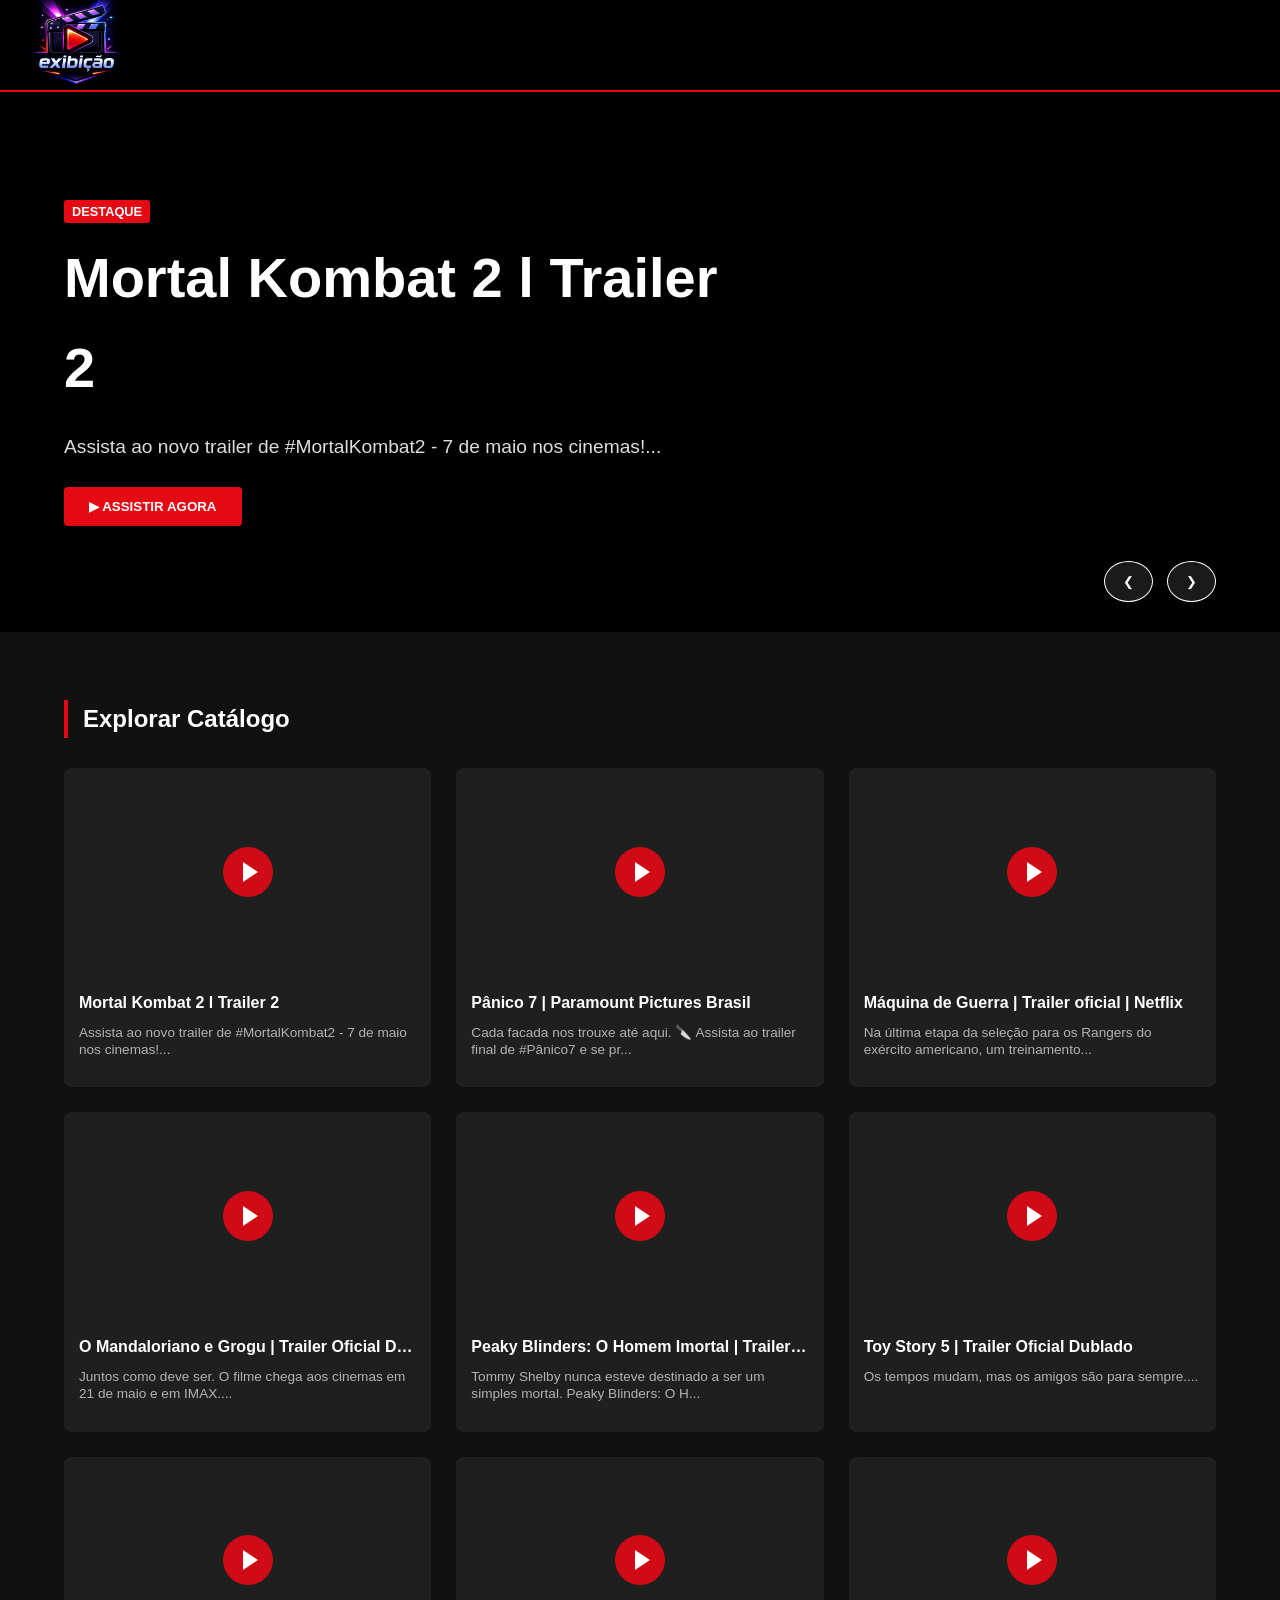
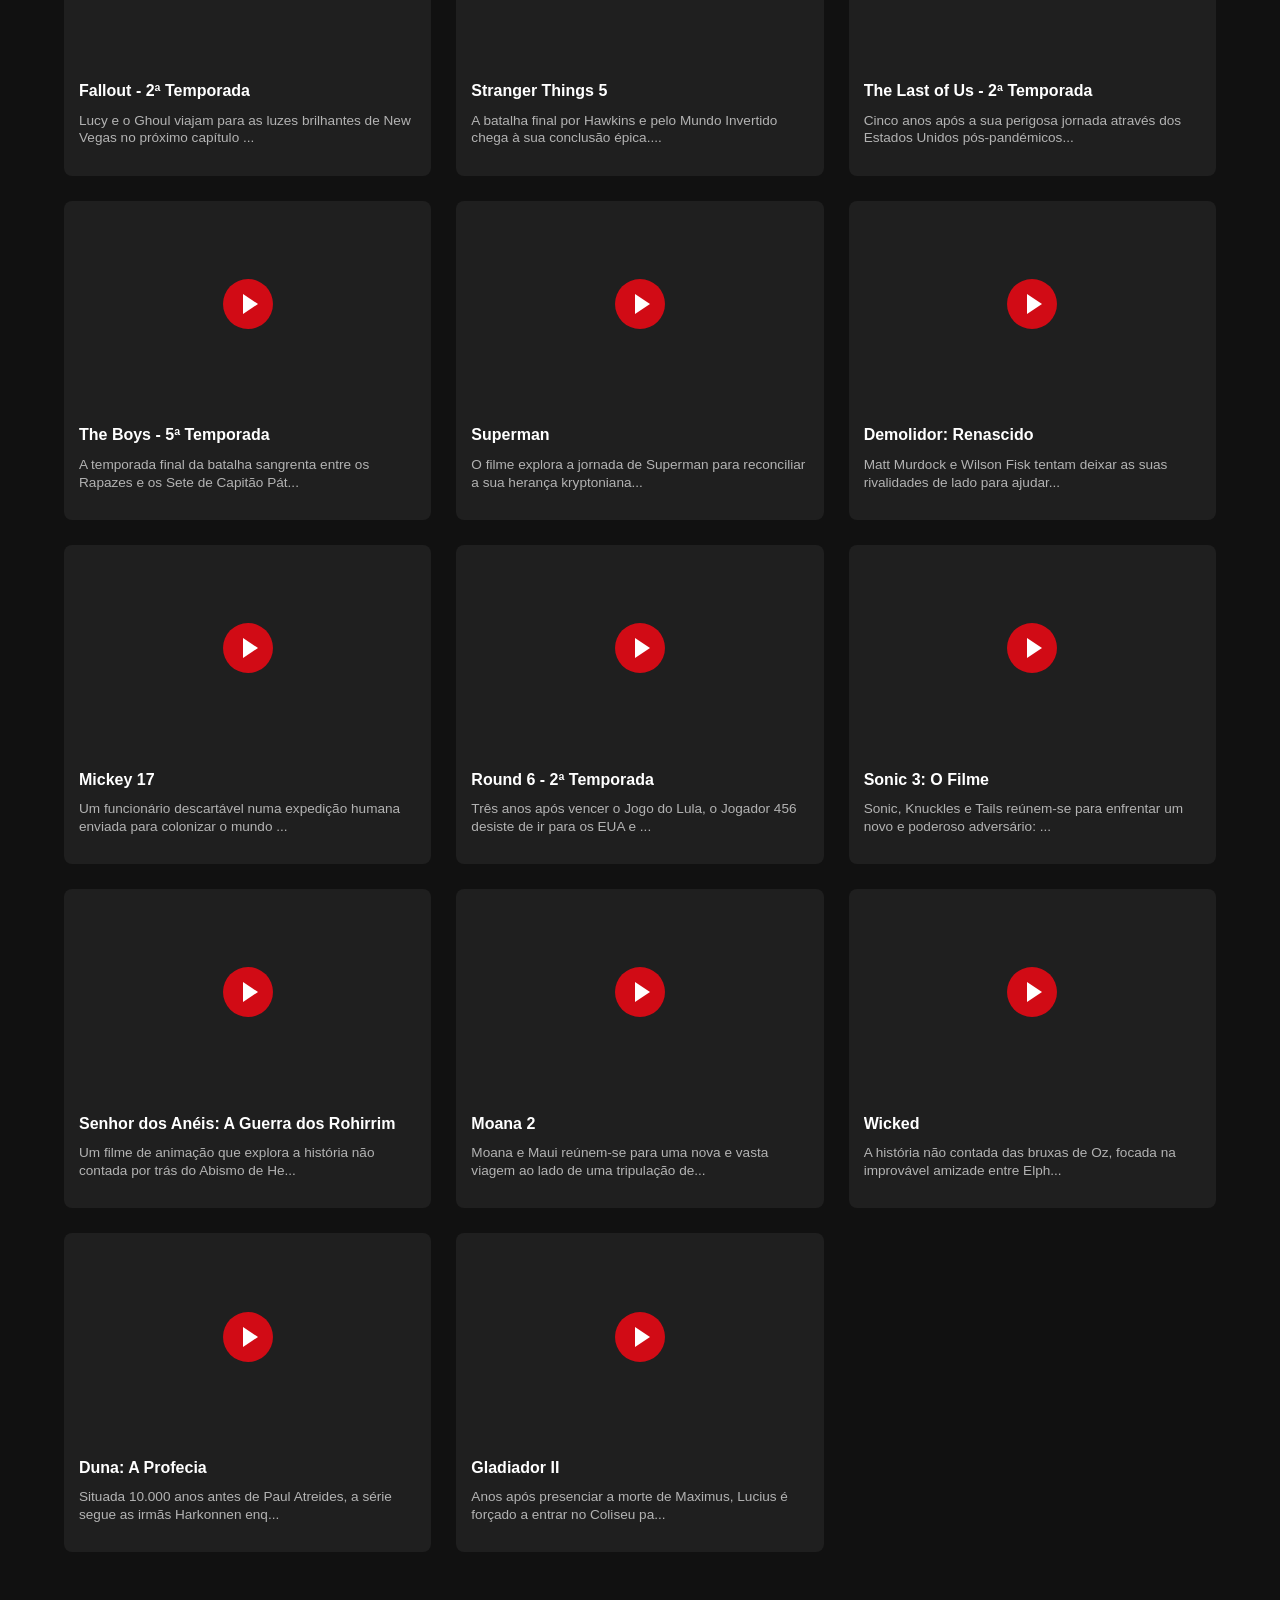
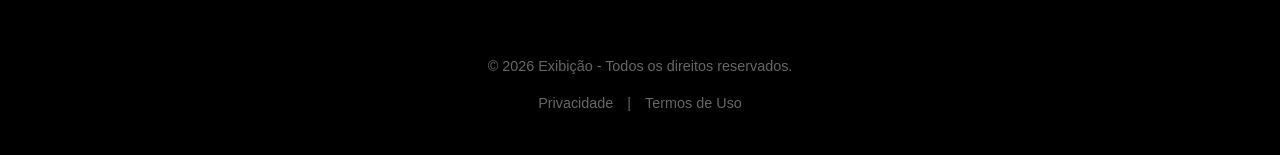
==== index.html @ 3e82da6d "Fix HTML encoding issues in index.html MK2" ====
<!DOCTYPE html>
<html lang="pt-br">
<head>

    <!-- Google tag (gtag.js) -->
    <script async src="https://www.googletagmanager.com/gtag/js?id=G-B7W3XF7PBZ"></script>
    <script>
      window.dataLayer = window.dataLayer || [];
      function gtag(){dataLayer.push(arguments);}
      gtag('js', new Date());
    
      gtag('config', 'G-B7W3XF7PBZ');
    </script>
    
    <meta charset="UTF-8">
    <meta name="viewport" content="width=device-width, initial-scale=1.0">
    <title>Exibição | Trailers e Lançamentos</title>
    <link rel="icon" type="image/png" href="favicon.png">
    <style>
        :root {
            --primary: #e50914;
            --bg: #111;
            --card-bg: #1f1f1f;
            --text: #ffffff;
            --text-dim: #b3b3b3;
        }

        body {
            font-family: 'Segoe UI', Roboto, Arial, sans-serif;
            background-color: var(--bg);
            color: var(--text);
            margin: 0;
            line-height: 1.6;
            overflow-x: hidden;
        }

        /* Header */
        header {
            background: #000;
            padding: 0 2%;
            display: flex;
            justify-content: space-between;
            align-items: center;
            border-bottom: 2px solid var(--primary);
            position: sticky;
            top: 0;
            z-index: 100;
            /* 1. Altura do header um pouco maior para a logo aparecer bem */
            height: 90px; 
            /* 2. Essencial: corta o que sobrar da imagem para fora do header */
            overflow: hidden; 
        }

        header a {
            display: flex;
            align-items: center;
            height: 100%;
        }
        
        .logo-img {
            /* 3. Aumentamos a altura para ela crescer, mas sem exagerar */
            height: 100px; 
            width: auto;
            display: block;
        
            /* 4. Zoom controlado. Se ainda estiver pequena, mude para 1.4 ou 1.5 */
            transform: scale(1.3);
        
            /* 5. Centraliza o desenho. Como a imagem tem vazio, 
               ajuste esse valor para a logo subir ou descer */
            margin-top: -5px; 
        
            object-fit: contain;
        }

        .logo-container {
            height: 100%; /* Faz o container da logo ter a altura do header */
            display: flex;
            align-items: center;
        }

        /* Hero Carrossel */
        .hero-carousel {
            width: 100%;
            height: 60vh; /* Altura fixa para manter o padrão no desktop */
            position: relative;
            overflow: hidden;
            background-color: #000; /* Fundo preto para as laterais se a imagem for pequena */
        }
        
        .slide {
            position: absolute;
            top: 0; left: 0;
            width: 100%; height: 100%;
            opacity: 0;
            transition: opacity 0.8s ease-in-out;
            
            /* MUDANÇA PRINCIPAL: 'contain' mostra a imagem INTEIRA sem zoom.
               Se preferir que ela preencha tudo, use 'cover', mas o 'contain' é mais seguro aqui */
            background-size: contain; 
            background-repeat: no-repeat;
            background-position: right center; /* Empurra a imagem para a direita para não bater no texto */
            
            display: flex;
            align-items: center;
            z-index: 1;
        }
        
        .hero-overlay {
            position: absolute;
            top: 0; left: 0; width: 100%; height: 100%;
            /* Ajustei o gradiente para ser mais forte na esquerda (texto) e sumir na direita (imagem) */
            background: linear-gradient(90deg, rgba(0,0,0,1) 30%, rgba(0,0,0,0.4) 60%, transparent 100%);
        }
        
        .slide.active {
            opacity: 1;
            z-index: 2;
        }
        
        /* No celular, mantemos o que estava bom */
        @media (max-width: 768px) {
            .hero-carousel {
                height: 70vh;
            }
            .slide {
                background-size: cover;
                background-position: center;
            }
        }

        .hero-overlay {
            position: absolute;
            top: 0; left: 0; width: 100%; height: 100%;
            background: linear-gradient(90deg, rgba(0,0,0,0.9) 10%, transparent 100%);
        }

        .hero-content {
            position: relative;
            z-index: 3;
            padding: 0 5%;
            color: white;
            max-width: 700px;
        }

        .hero-content h1 { font-size: 3.5rem; margin: 10px 0; text-shadow: 2px 2px 10px rgba(0,0,0,0.8); }
        .hero-content p { font-size: 1.2rem; color: #ddd; margin-bottom: 25px; }

        .carousel-controls {
            position: absolute;
            bottom: 30px;
            right: 5%;
            z-index: 10;
        }

        .carousel-controls button {
            background: rgba(255,255,255,0.1);
            border: 1px solid white;
            color: white;
            padding: 12px 18px;
            cursor: pointer;
            border-radius: 50%;
            margin-left: 10px;
            transition: 0.3s;
        }

        .carousel-controls button:hover { background: var(--primary); border-color: var(--primary); }

        /* Grid de Vídeos */
        .container { padding: 3rem 5%; max-width: 1400px; margin: auto; }
        
        .video-grid {
            display: grid;
            grid-template-columns: repeat(auto-fill, minmax(300px, 1fr));
            gap: 25px;
        }

        .video-card {
            background: var(--card-bg);
            border-radius: 8px;
            overflow: hidden;
            transition: transform 0.3s;
            cursor: pointer;
        }

        .video-card:hover { transform: scale(1.03); }

        .video-container {
            position: relative;
            padding-bottom: 56.25%;
            height: 0;
            background-size: cover;
            background-position: center;
        }

        .play-button {
            position: absolute;
            top: 50%; left: 50%;
            transform: translate(-50%, -50%);
            width: 50px; height: 50px;
            background: rgba(229, 9, 20, 0.9);
            border-radius: 50%;
        }

        .play-button::after {
            content: "";
            border-style: solid;
            border-width: 10px 0 10px 15px;
            border-color: transparent transparent transparent white;
            position: absolute;
            top: 15px; left: 20px;
        }

        .content-area { padding: 15px; }
        .content-area h3 { margin: 0; font-size: 1rem; white-space: nowrap; overflow: hidden; text-overflow: ellipsis; }

        /* Modal */
        #videoModal {
            display: none;
            position: fixed;
            top: 0; left: 0;
            width: 100%; height: 100%;
            background: rgba(0,0,0,0.95);
            z-index: 10000;
            align-items: center;
            justify-content: center;
        }

        /* Footer */
        footer { padding: 40px; background: #000; text-align: center; color: #666; font-size: 0.9rem; }
        footer a { color: #666; text-decoration: none; margin: 0 10px; }
        footer a:hover { color: var(--primary); }
    </style>
</head>
<body>

<header>
    <a href="index.html" style="text-decoration: none;">
        <img src="logo.png" alt="EXIBIÇÃO" class="logo-img">
    </a>
    </header>

<div class="hero-carousel">
    <div id="carousel-inner"></div>
    <div class="carousel-controls">
        <button onclick="mudarSlide(-1)">❮</button>
        <button onclick="mudarSlide(1)">❯</button>
    </div>
</div>

<div class="container">
    <h2 style="margin-bottom: 30px; border-left: 4px solid var(--primary); padding-left: 15px;">Explorar Catálogo</h2>
    <div class="video-grid" id="main-grid"></div>
</div>

<div id="videoModal">
    <div style="position: relative; width: 90%; max-width: 900px;">
        <button onclick="fecharVideo()" style="position: absolute; top: -40px; right: 0; background: none; border: none; color: white; font-size: 18px; cursor: pointer;">✕ FECHAR</button>
        <div id="videoPlayer"></div>
    </div>
</div>

<footer>
    <p>&copy; 2026 Exibição - Todos os direitos reservados.</p>
    <div>
        <a href="privacidade.html">Privacidade</a> | 
        <a href="termos.html">Termos de Uso</a>
    </div>
</footer>

<script>
    // LISTA DE VÍDEOS
    const trailers = [

    {
        titulo: "Pânico 7 | Paramount Pictures Brasil",
        idVideo: "Eqcv6iNuE9I", 
        dataPublicacao: "2026-02-24",
        sinopse: "Cada facada nos trouxe até aqui. 🔪 Assista ao trailer final de #Pânico7 e se prepare para gritar nos cinemas em 26 de fevereiro!"
    },        
    {
        titulo: "Máquina de Guerra | Trailer oficial | Netflix",
        idVideo: "mBenb7O8Hnc", 
        dataPublicacao: "2026-02-23",
        sinopse: "Na última etapa da seleção para os Rangers do exército americano, um treinamento de uma tropa de elite se transforma em uma verdadeira luta pela sobrevivência contra uma ameaça inimaginável."
    },    
    {
        titulo: "O Mandaloriano e Grogu | Trailer Oficial Dublado",
        idVideo: "VM4svpk07UU", 
        dataPublicacao: "2026-02-20",
        sinopse: "Juntos como deve ser. O filme chega aos cinemas em 21 de maio e em IMAX."
    },   
    {
        titulo: "Peaky Blinders: O Homem Imortal | Trailer oficial",
        idVideo: "P_-r11fcDTc", 
        dataPublicacao: "2026-02-20",
        sinopse: "Tommy Shelby nunca esteve destinado a ser um simples mortal. Peaky Blinders: O Homem Imortal estreia em 20 de março de 2026 na Netflix."
    },        
    {
        titulo: "Toy Story 5 | Trailer Oficial Dublado",
        idVideo: "-YbiBclEEgo", 
        dataPublicacao: "2026-02-20",
        sinopse: "Os tempos mudam, mas os amigos são para sempre."
    },
        
    {
        titulo: "Gladiador II",
        idVideo: "Gvu6ktSUln0", 
        dataPublicacao: "2024-11-14",
        sinopse: "Anos após presenciar a morte de Maximus, Lucius é forçado a entrar no Coliseu para lutar pelo futuro de Roma."
    },
    {
        titulo: "Duna: A Profecia",
        idVideo: "HnmodGQbp1U",
        dataPublicacao: "2024-11-17",
        sinopse: "Situada 10.000 anos antes de Paul Atreides, a série segue as irmãs Harkonnen enquanto combatem forças que ameaçam o futuro da humanidade."
    },
    {
        titulo: "Wicked",
        idVideo: "6COmYeLsz4c",
        dataPublicacao: "2024-11-21",
        sinopse: "A história não contada das bruxas de Oz, focada na improvável amizade entre Elphaba e Glinda."
    },
    {
        titulo: "Moana 2",
        idVideo: "hDZ7y8RP5HE",
        dataPublicacao: "2024-11-27",
        sinopse: "Moana e Maui reúnem-se para uma nova e vasta viagem ao lado de uma tripulação de marinheiros improváveis."
    },
    {
        titulo: "Senhor dos Anéis: A Guerra dos Rohirrim",
        idVideo: "ngcN9XogD8c",
        dataPublicacao: "2024-12-12",
        sinopse: "Um filme de animação que explora a história não contada por trás do Abismo de Helm, centenas de anos antes da trilogia original."
    },
    {
        titulo: "Sonic 3: O Filme",
        idVideo: "xjbxG5VEo4M",
        dataPublicacao: "2024-12-25",
        sinopse: "Sonic, Knuckles e Tails reúnem-se para enfrentar um novo e poderoso adversário: Shadow, o Ouriço."
    },
    {
        titulo: "Round 6 - 2ª Temporada",
        idVideo: "CmRR-0XAttY",
        dataPublicacao: "2024-12-26",
        sinopse: "Três anos após vencer o Jogo do Lula, o Jogador 456 desiste de ir para os EUA e volta com um novo objetivo."
    },
    {
        titulo: "Mickey 17",
        idVideo: "zk9XewcSgDw",
        dataPublicacao: "2025-01-31",
        sinopse: "Um funcionário descartável numa expedição humana enviada para colonizar o mundo gelado de Niflheim recusa-se a deixar que o seu substituto o substitua."
    },
    {
        titulo: "Demolidor: Renascido",
        idVideo: "9KZyUQpihsE",
        dataPublicacao: "2025-03-04",
        sinopse: "Matt Murdock e Wilson Fisk tentam deixar as suas rivalidades de lado para ajudar o povo de Nova Iorque, mas o passado volta para assombrar."
    },
    {
        titulo: "Mortal Kombat 2 l Trailer 2",
        idVideo: "0HnnNgHqo7I", 
        dataPublicacao: "2026-02-25",
        sinopse: "Assista ao novo trailer de #MortalKombat2 - 7 de maio nos cinemas!"
    },
    {
        titulo: "Superman",
        idVideo: "qdeLekd6vDg",
        dataPublicacao: "2025-07-11",
        sinopse: "O filme explora a jornada de Superman para reconciliar a sua herança kryptoniana com a sua criação humana em Smallville."
    },
    {
        titulo: "The Boys - 5ª Temporada",
        idVideo: "XzbWryxxn0c",
        dataPublicacao: "2025-08-15",
        sinopse: "A temporada final da batalha sangrenta entre os Rapazes e os Sete de Capitão Pátria."
    },
    {
        titulo: "The Last of Us - 2ª Temporada",
        idVideo: "2MYnGPQyVdg",
        dataPublicacao: "2025-09-01",
        sinopse: "Cinco anos após a sua perigosa jornada através dos Estados Unidos pós-pandémicos, Ellie e Joel vivem em Jackson."
    },
    {
        titulo: "Stranger Things 5",
        idVideo: "Wb3kaP580kA",
        dataPublicacao: "2025-10-30",
        sinopse: "A batalha final por Hawkins e pelo Mundo Invertido chega à sua conclusão épica."
    },
    {
        titulo: "Fallout - 2ª Temporada",
        idVideo: "2QGZ_56-8Eg",
        dataPublicacao: "2026-02-15",
        sinopse: "Lucy e o Ghoul viajam para as luzes brilhantes de New Vegas no próximo capítulo da sobrevivência na Wasteland."
    }
];

    let slideAtual = 0;

    // 1. FUNÇÃO PARA ABRIR O VÍDEO (AGORA GLOBAL)
    window.ativarVideo = function(id) {
        console.log("Tentando abrir o vídeo ID: " + id);
        const modal = document.getElementById('videoModal');
        const player = document.getElementById('videoPlayer');
        
        if (modal && player) {
            player.innerHTML = `
                <div style="position: relative; padding-bottom: 56.25%; height: 0;">
                    <iframe style="position: absolute; top: 0; left: 0; width: 100%; height: 100%;" 
                        src="https://www.youtube.com/embed/${id}?autoplay=1" 
                        frameborder="0" 
                        allow="autoplay; encrypted-media; picture-in-picture" 
                        allowfullscreen>
                    </iframe>
                </div>`;
            modal.style.display = 'flex';
            document.body.style.overflow = 'hidden';
        } else {
            alert("Erro ao carregar o player de vídeo.");
        }
    };

    // 2. FUNÇÃO PARA FECHAR
    window.fecharVideo = function() {
        document.getElementById('videoModal').style.display = 'none';
        document.getElementById('videoPlayer').innerHTML = "";
        document.body.style.overflow = 'auto';
    };

    function mudarSlide(direcao) {
        const slides = document.querySelectorAll('.slide');
        if (slides.length === 0) return;
        slides[slideAtual].classList.remove('active');
        slideAtual = (slideAtual + direcao + slides.length) % slides.length;
        slides[slideAtual].classList.add('active');
    }

    function configurarCarrossel() {
        trailers.sort((a, b) => new Date(b.dataPublicacao) - new Date(a.dataPublicacao));
        const container = document.getElementById('carousel-inner');
        if (!container) return;
        
        const destaques = trailers.slice(0, 3);

        container.innerHTML = destaques.map((filme, index) => `
            <div class="slide ${index === 0 ? 'active' : ''}" 
                 style="background-image: url('https://img.youtube.com/vi/${filme.idVideo}/hqdefault.jpg')">
                <div class="hero-overlay"></div>
                <div class="hero-content">
                    <span style="background: var(--primary); padding: 4px 8px; border-radius: 3px; font-weight: bold; font-size: 0.8rem;">DESTAQUE</span>
                    <h1>${filme.titulo}</h1>
                    <p>${filme.sinopse.substring(0, 150)}...</p>
                    <button onclick="ativarVideo('${filme.idVideo}')" 
                            style="background: var(--primary); color: white; border: none; padding: 12px 25px; cursor: pointer; font-weight: bold; border-radius: 4px;">
                        ▶ ASSISTIR AGORA
                    </button>
                </div>
            </div>
        `).join('');
        setInterval(() => mudarSlide(1), 5000);
    }

    function carregarTrailers() {
    const grid = document.getElementById('main-grid');
    if (!grid) return;
    grid.innerHTML = "";
    
    trailers.forEach(filme => {
        const card = document.createElement('div');
        card.className = 'video-card';
        card.onclick = function() { ativarVideo(filme.idVideo); };
        
        card.innerHTML = `
            <div class="video-container" style="background-image: url('https://img.youtube.com/vi/${filme.idVideo}/mqdefault.jpg');">
                <div class="play-button"></div>
            </div>
            <div class="content-area">
                <h3>${filme.titulo}</h3>
                <p style="color: var(--text-dim); font-size: 0.85rem; margin-top: 8px; line-height: 1.3;">
                    ${filme.sinopse ? filme.sinopse.substring(0, 80) + '...' : ''}
                </p>
            </div>
        `;
        grid.appendChild(card);
    });
}

    window.onload = () => {
        configurarCarrossel();
        carregarTrailers();
    };
</script>
</body>
</html>
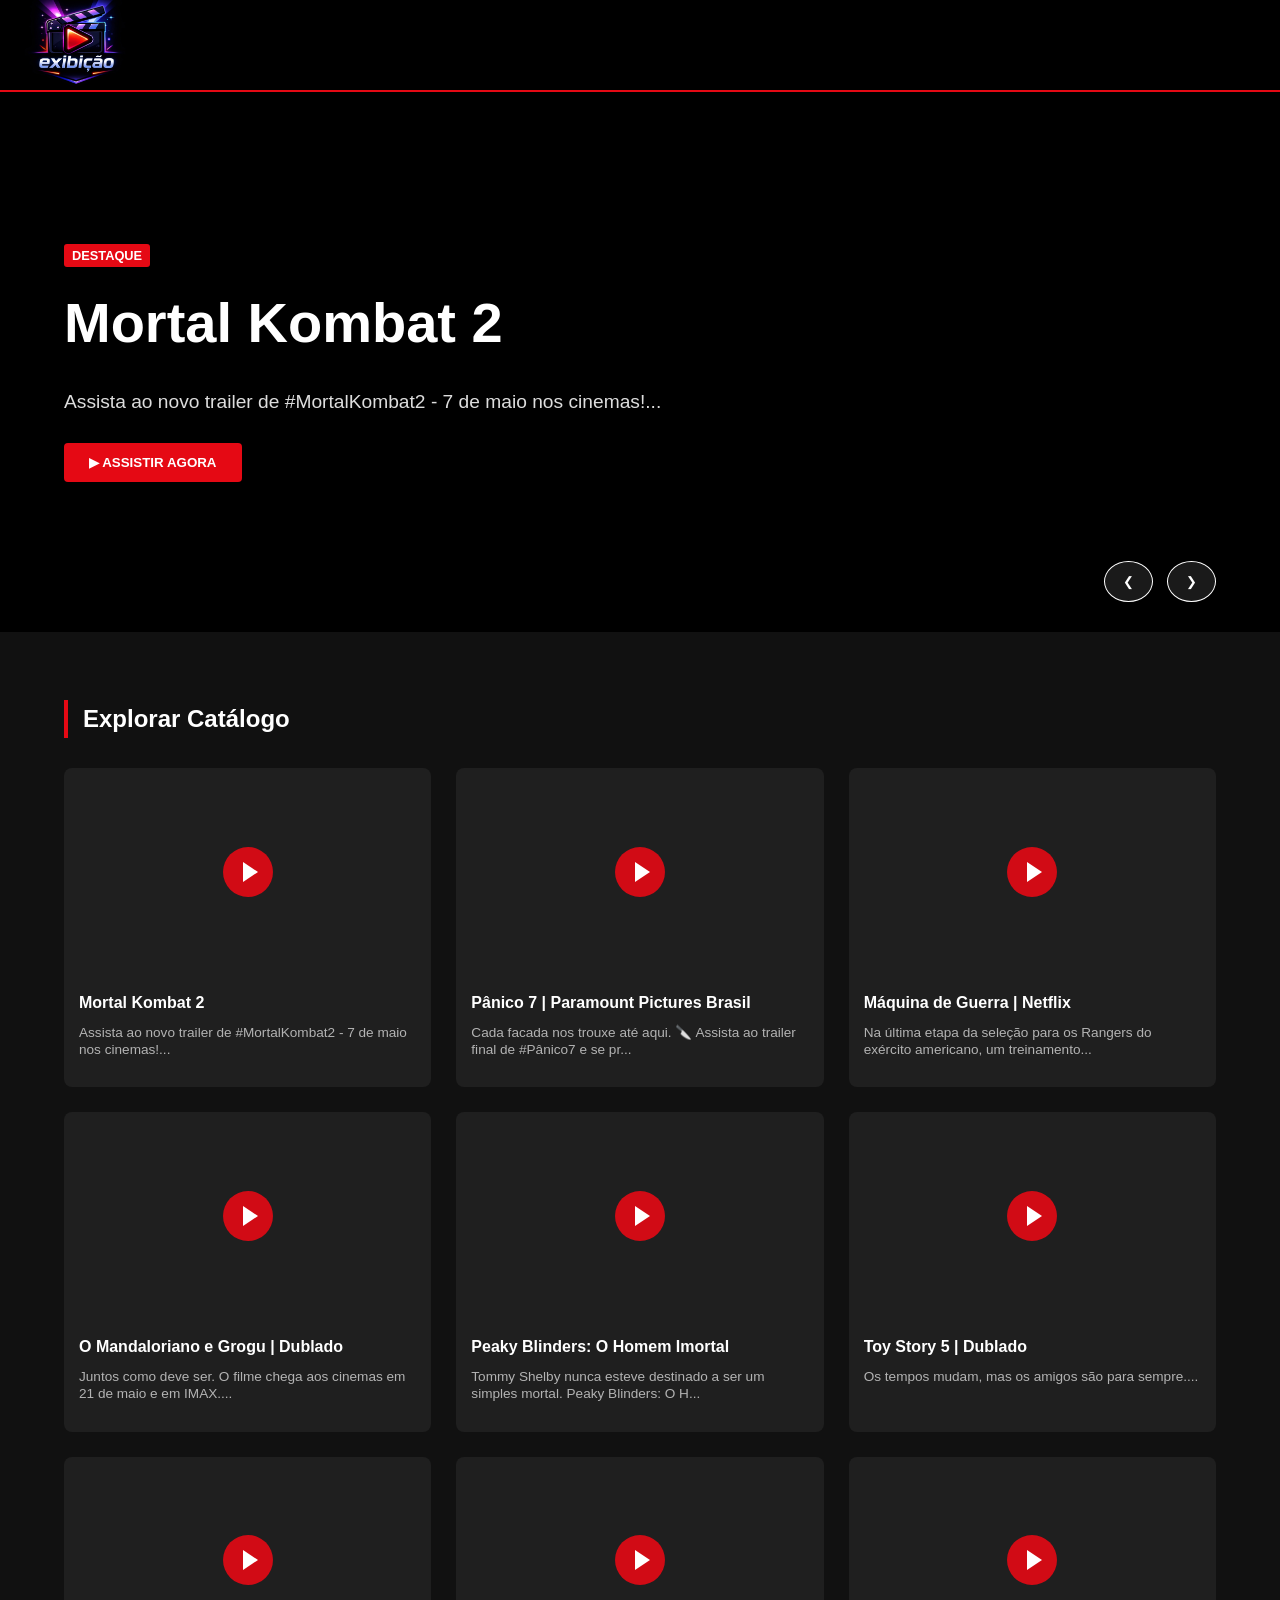
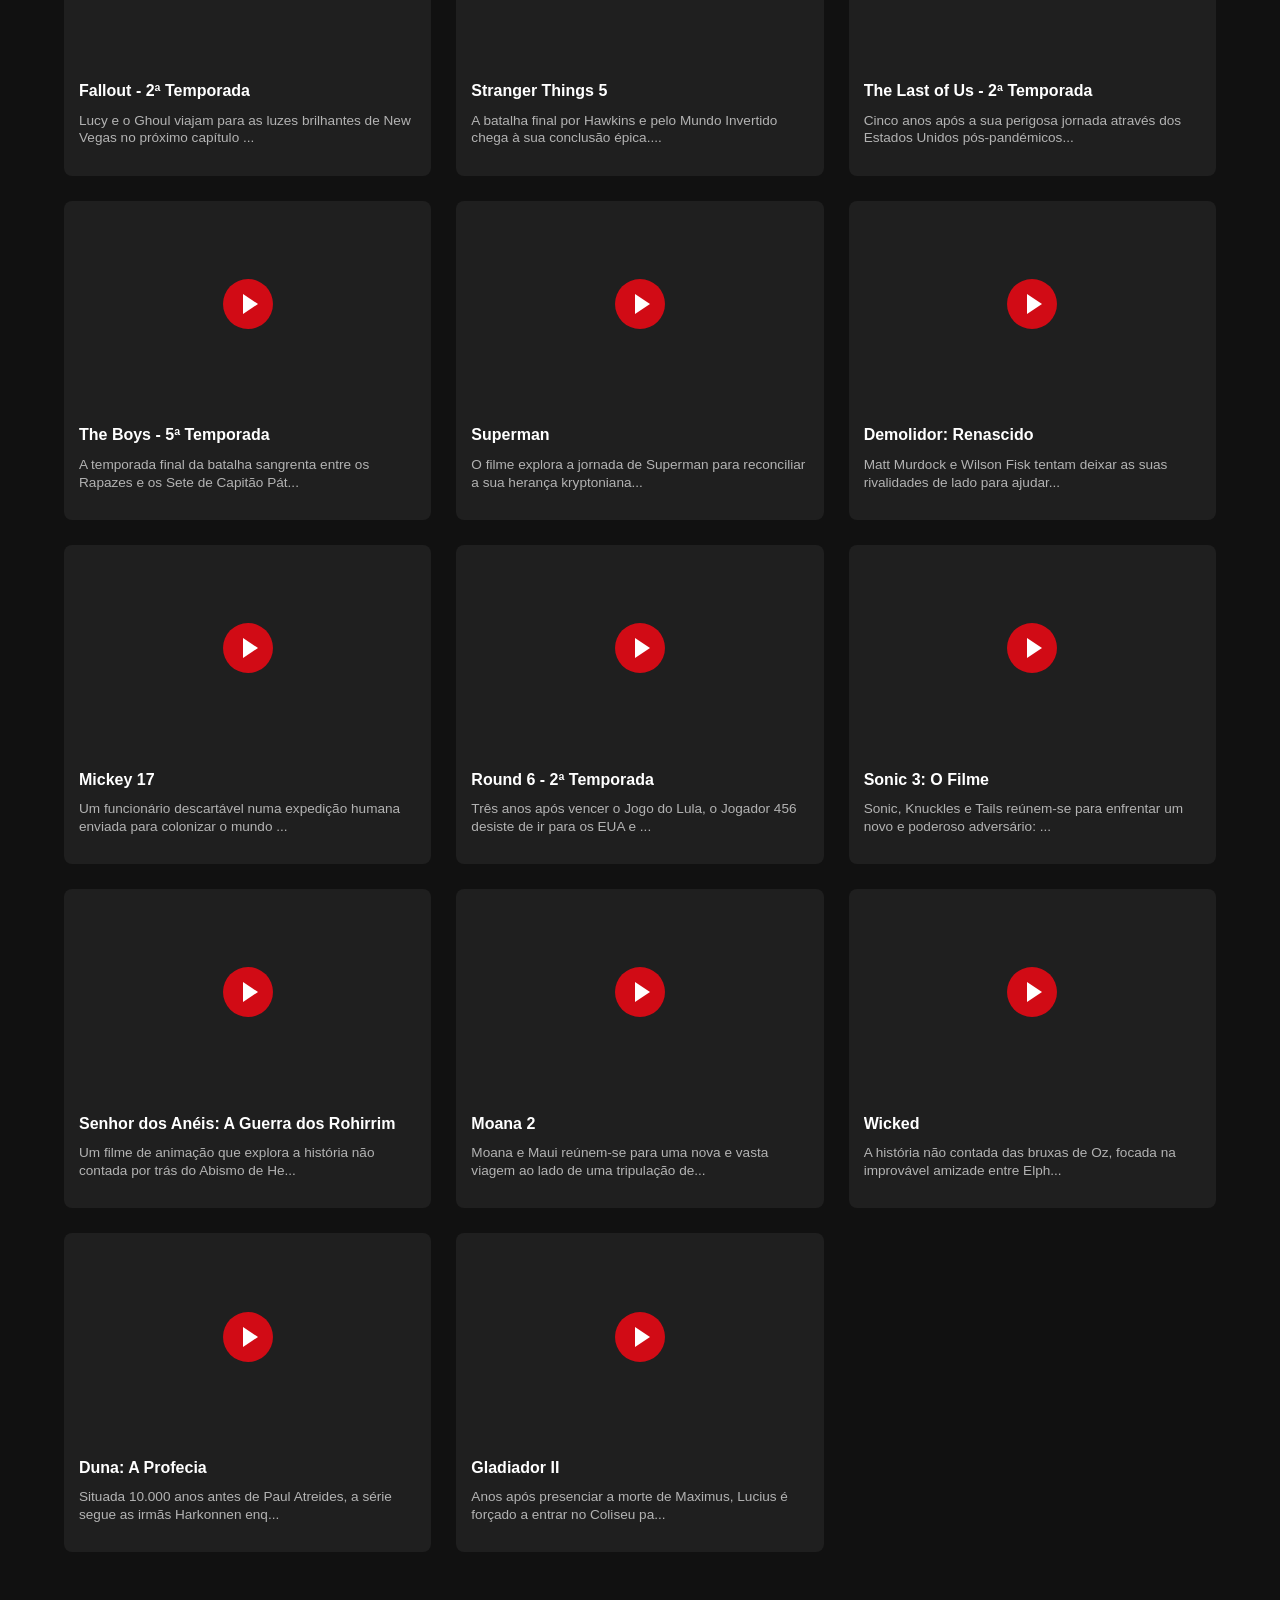
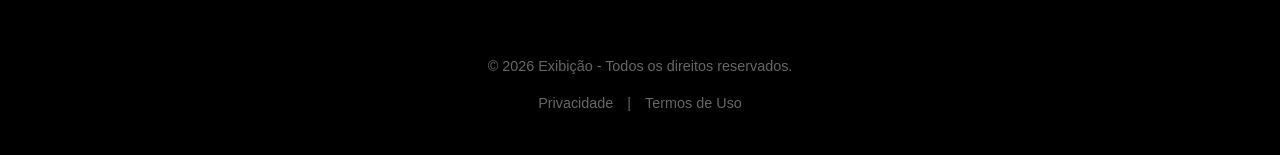
==== commit 50d01267: "Update index.html" ====
--- a/index.html
+++ b/index.html
@@ -279,25 +279,25 @@
         sinopse: "Cada facada nos trouxe até aqui. 🔪 Assista ao trailer final de #Pânico7 e se prepare para gritar nos cinemas em 26 de fevereiro!"
     },        
     {
-        titulo: "Máquina de Guerra | Trailer oficial | Netflix",
+        titulo: "Máquina de Guerra | Netflix",
         idVideo: "mBenb7O8Hnc", 
         dataPublicacao: "2026-02-23",
         sinopse: "Na última etapa da seleção para os Rangers do exército americano, um treinamento de uma tropa de elite se transforma em uma verdadeira luta pela sobrevivência contra uma ameaça inimaginável."
     },    
     {
-        titulo: "O Mandaloriano e Grogu | Trailer Oficial Dublado",
+        titulo: "O Mandaloriano e Grogu | Dublado",
         idVideo: "VM4svpk07UU", 
         dataPublicacao: "2026-02-20",
         sinopse: "Juntos como deve ser. O filme chega aos cinemas em 21 de maio e em IMAX."
     },   
     {
-        titulo: "Peaky Blinders: O Homem Imortal | Trailer oficial",
+        titulo: "Peaky Blinders: O Homem Imortal",
         idVideo: "P_-r11fcDTc", 
         dataPublicacao: "2026-02-20",
         sinopse: "Tommy Shelby nunca esteve destinado a ser um simples mortal. Peaky Blinders: O Homem Imortal estreia em 20 de março de 2026 na Netflix."
     },        
     {
-        titulo: "Toy Story 5 | Trailer Oficial Dublado",
+        titulo: "Toy Story 5 | Dublado",
         idVideo: "-YbiBclEEgo", 
         dataPublicacao: "2026-02-20",
         sinopse: "Os tempos mudam, mas os amigos são para sempre."
@@ -358,7 +358,7 @@
         sinopse: "Matt Murdock e Wilson Fisk tentam deixar as suas rivalidades de lado para ajudar o povo de Nova Iorque, mas o passado volta para assombrar."
     },
     {
-        titulo: "Mortal Kombat 2 l Trailer 2",
+        titulo: "Mortal Kombat 2",
         idVideo: "0HnnNgHqo7I", 
         dataPublicacao: "2026-02-25",
         sinopse: "Assista ao novo trailer de #MortalKombat2 - 7 de maio nos cinemas!"
@@ -521,3 +521,4 @@
 
 
 
+
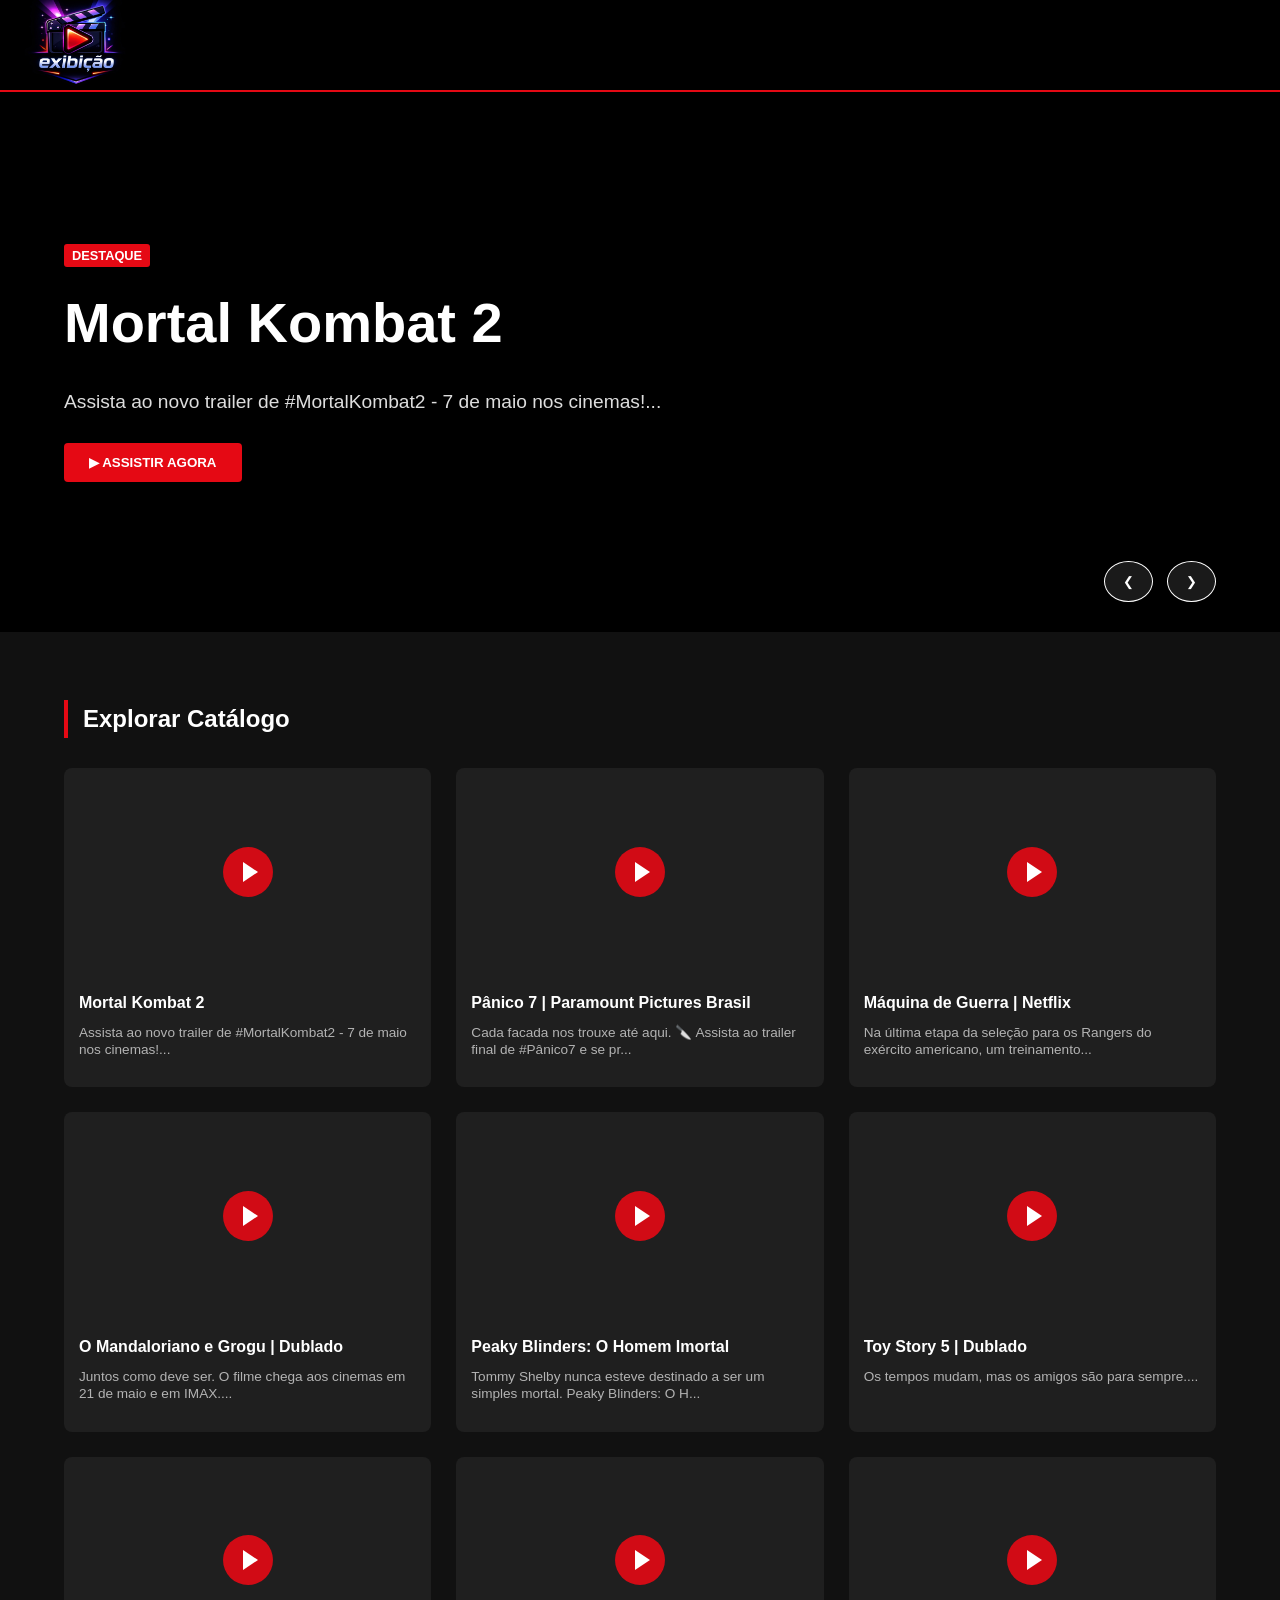
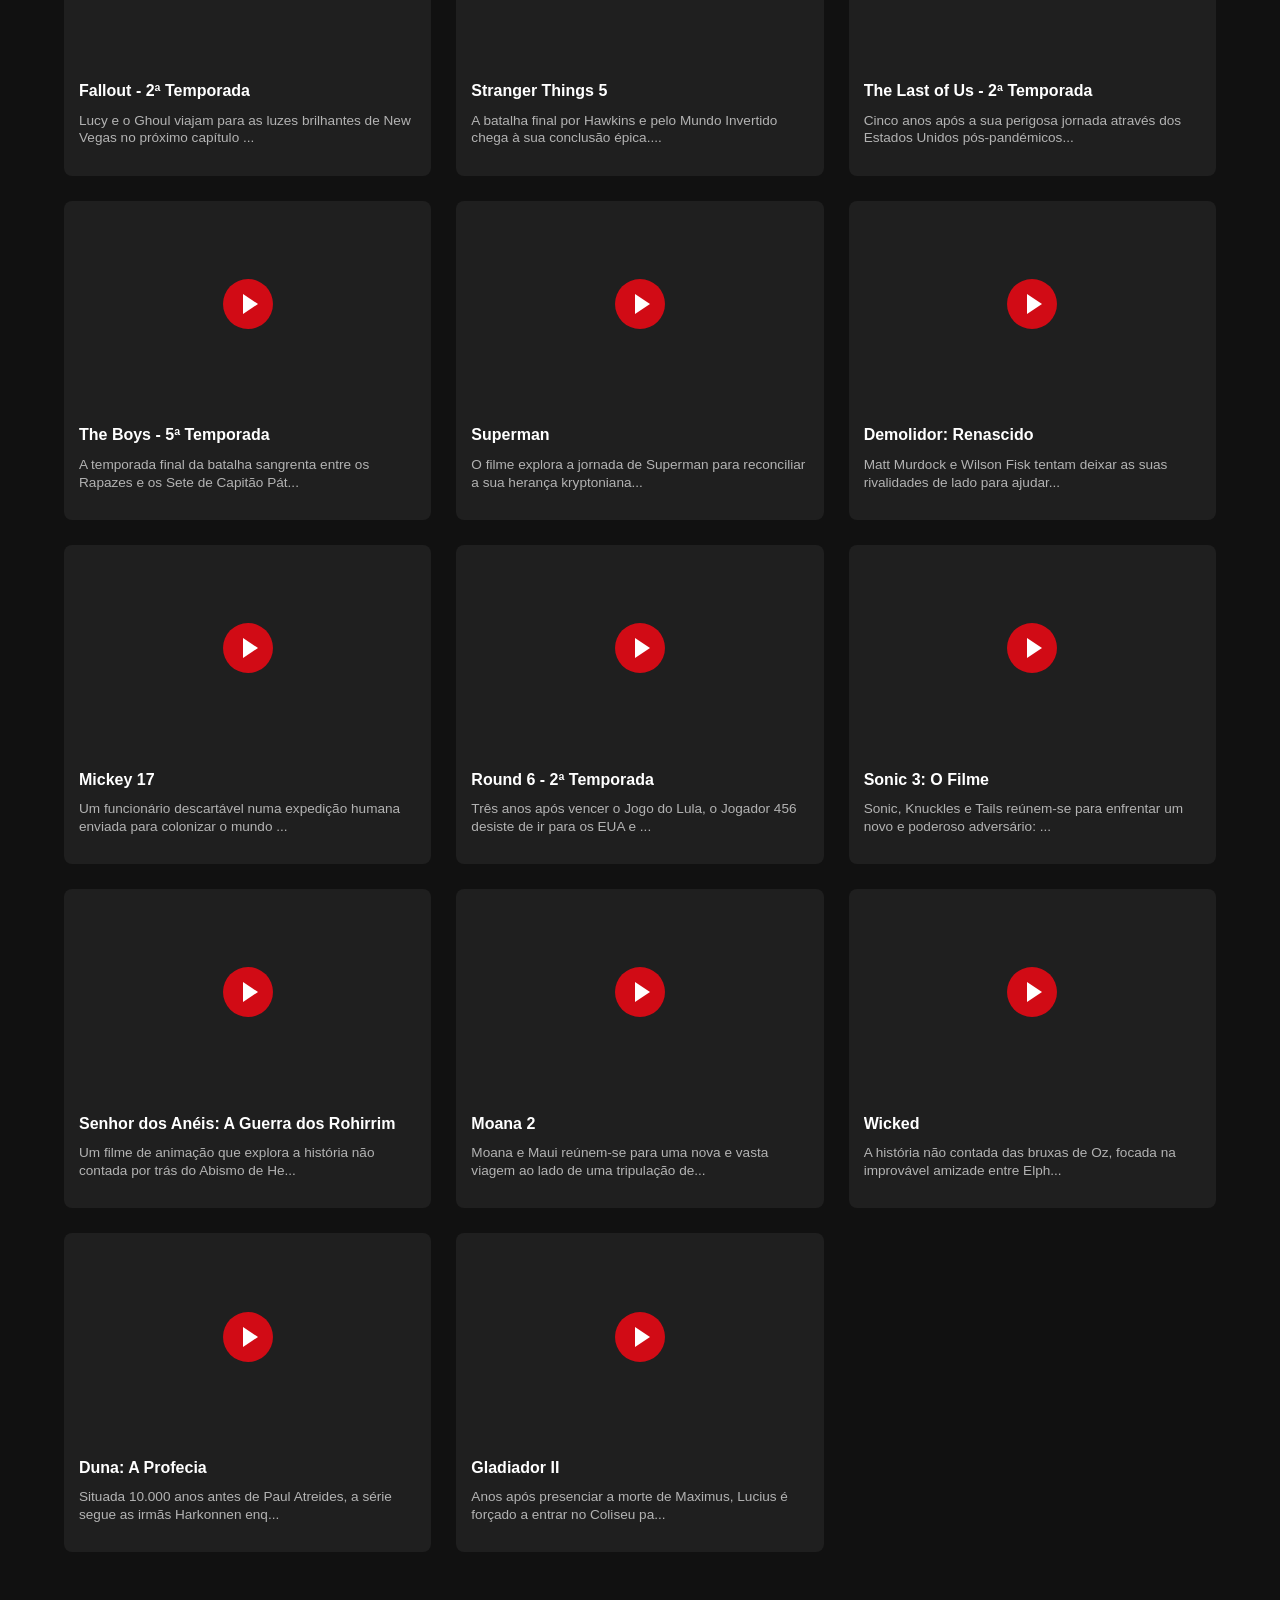
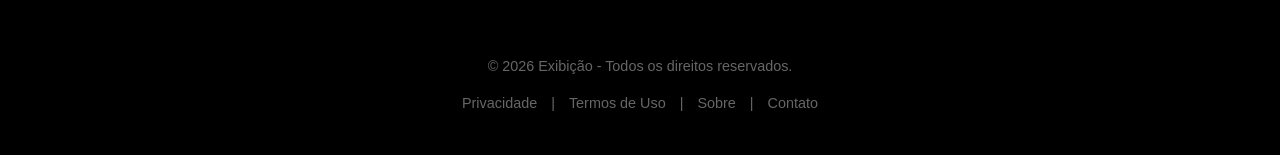
==== commit 6a284a0f: "Fix HTML encoding issues in index.html" ====
--- a/index.html
+++ b/index.html
@@ -264,7 +264,9 @@
     <p>&copy; 2026 Exibição - Todos os direitos reservados.</p>
     <div>
         <a href="privacidade.html">Privacidade</a> | 
-        <a href="termos.html">Termos de Uso</a>
+        <a href="termos.html">Termos de Uso</a> |
+        <a href="sobre.html">Sobre</a> | 
+        <a href="contato.html">Contato</a>
     </div>
 </footer>
 
@@ -522,3 +524,4 @@
 
 
 
+
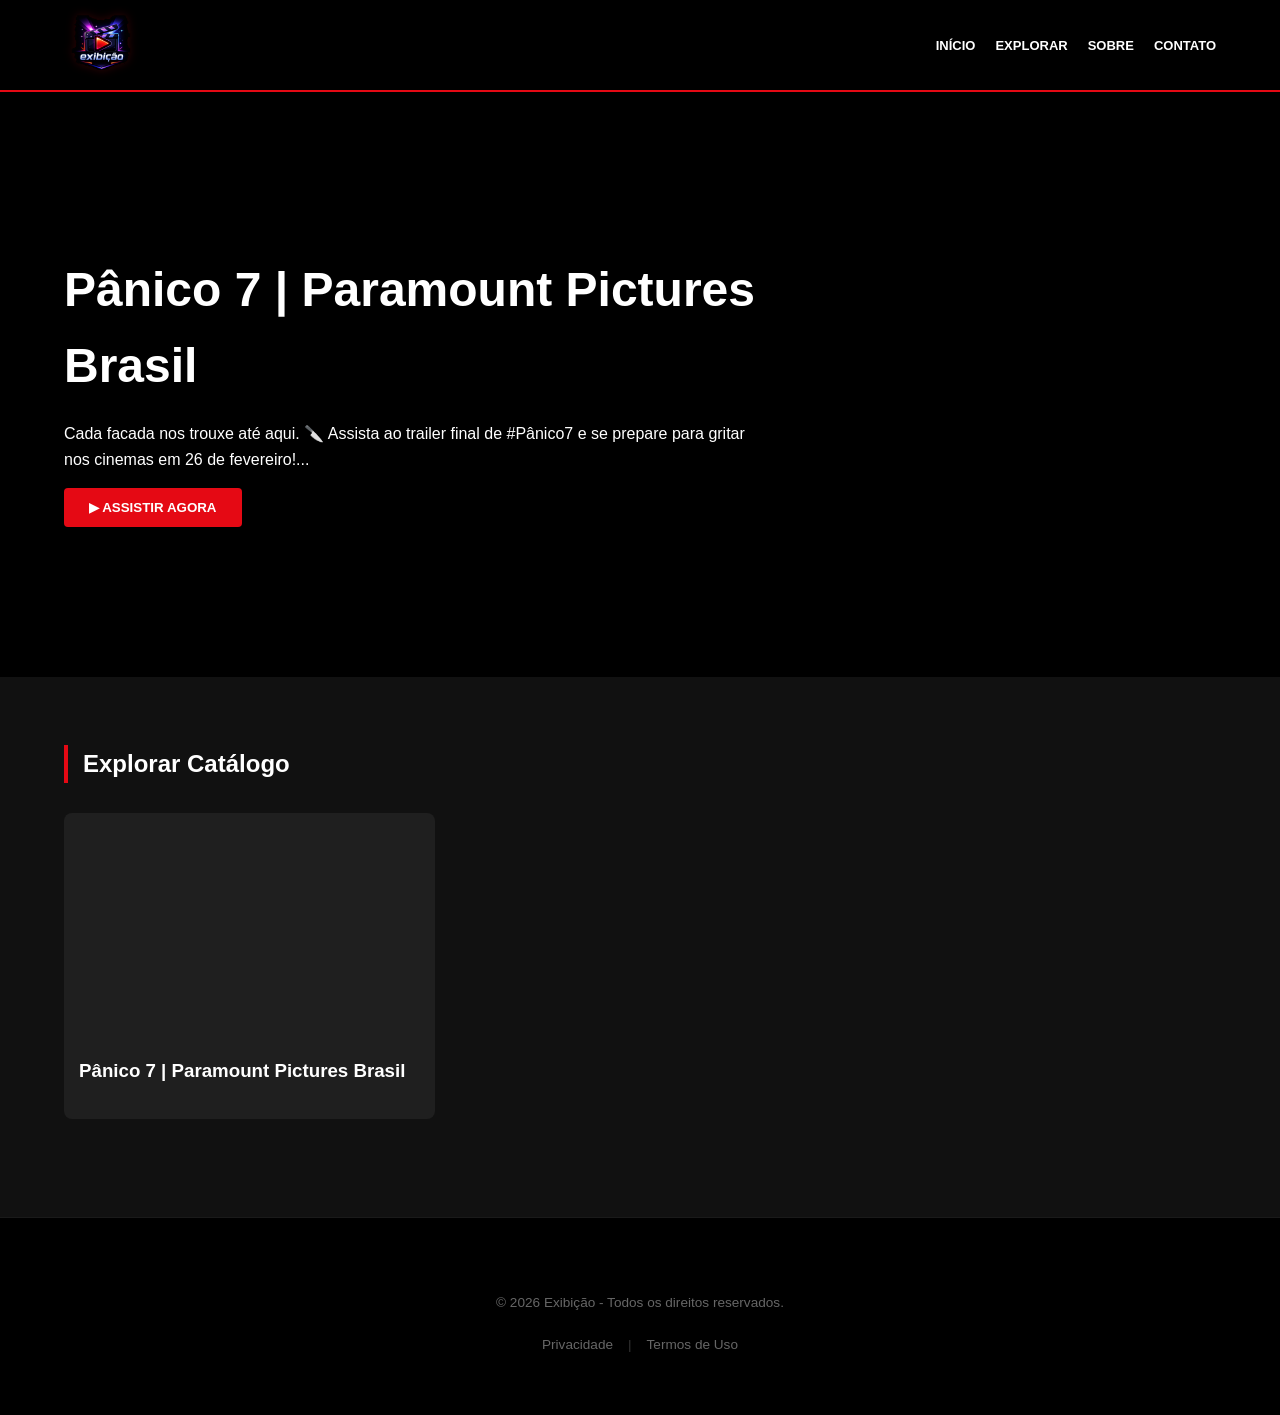
==== commit d08d153c: "Layout do rodapé centralizado e identidade configurada" ====
--- a/index.html
+++ b/index.html
@@ -1,14 +1,11 @@
 <!DOCTYPE html>
 <html lang="pt-br">
 <head>
-
-    <!-- Google tag (gtag.js) -->
     <script async src="https://www.googletagmanager.com/gtag/js?id=G-B7W3XF7PBZ"></script>
     <script>
       window.dataLayer = window.dataLayer || [];
       function gtag(){dataLayer.push(arguments);}
       gtag('js', new Date());
-    
       gtag('config', 'G-B7W3XF7PBZ');
     </script>
     
@@ -16,236 +13,32 @@
     <meta name="viewport" content="width=device-width, initial-scale=1.0">
     <title>Exibição | Trailers e Lançamentos</title>
     <link rel="icon" type="image/png" href="favicon.png">
-    <style>
-        :root {
-            --primary: #e50914;
-            --bg: #111;
-            --card-bg: #1f1f1f;
-            --text: #ffffff;
-            --text-dim: #b3b3b3;
-        }
-
-        body {
-            font-family: 'Segoe UI', Roboto, Arial, sans-serif;
-            background-color: var(--bg);
-            color: var(--text);
-            margin: 0;
-            line-height: 1.6;
-            overflow-x: hidden;
-        }
-
-        /* Header */
-        header {
-            background: #000;
-            padding: 0 2%;
-            display: flex;
-            justify-content: space-between;
-            align-items: center;
-            border-bottom: 2px solid var(--primary);
-            position: sticky;
-            top: 0;
-            z-index: 100;
-            /* 1. Altura do header um pouco maior para a logo aparecer bem */
-            height: 90px; 
-            /* 2. Essencial: corta o que sobrar da imagem para fora do header */
-            overflow: hidden; 
-        }
-
-        header a {
-            display: flex;
-            align-items: center;
-            height: 100%;
-        }
-        
-        .logo-img {
-            /* 3. Aumentamos a altura para ela crescer, mas sem exagerar */
-            height: 100px; 
-            width: auto;
-            display: block;
-        
-            /* 4. Zoom controlado. Se ainda estiver pequena, mude para 1.4 ou 1.5 */
-            transform: scale(1.3);
-        
-            /* 5. Centraliza o desenho. Como a imagem tem vazio, 
-               ajuste esse valor para a logo subir ou descer */
-            margin-top: -5px; 
-        
-            object-fit: contain;
-        }
-
-        .logo-container {
-            height: 100%; /* Faz o container da logo ter a altura do header */
-            display: flex;
-            align-items: center;
-        }
-
-        /* Hero Carrossel */
-        .hero-carousel {
-            width: 100%;
-            height: 60vh; /* Altura fixa para manter o padrão no desktop */
-            position: relative;
-            overflow: hidden;
-            background-color: #000; /* Fundo preto para as laterais se a imagem for pequena */
-        }
-        
-        .slide {
-            position: absolute;
-            top: 0; left: 0;
-            width: 100%; height: 100%;
-            opacity: 0;
-            transition: opacity 0.8s ease-in-out;
-            
-            /* MUDANÇA PRINCIPAL: 'contain' mostra a imagem INTEIRA sem zoom.
-               Se preferir que ela preencha tudo, use 'cover', mas o 'contain' é mais seguro aqui */
-            background-size: contain; 
-            background-repeat: no-repeat;
-            background-position: right center; /* Empurra a imagem para a direita para não bater no texto */
-            
-            display: flex;
-            align-items: center;
-            z-index: 1;
-        }
-        
-        .hero-overlay {
-            position: absolute;
-            top: 0; left: 0; width: 100%; height: 100%;
-            /* Ajustei o gradiente para ser mais forte na esquerda (texto) e sumir na direita (imagem) */
-            background: linear-gradient(90deg, rgba(0,0,0,1) 30%, rgba(0,0,0,0.4) 60%, transparent 100%);
-        }
-        
-        .slide.active {
-            opacity: 1;
-            z-index: 2;
-        }
-        
-        /* No celular, mantemos o que estava bom */
-        @media (max-width: 768px) {
-            .hero-carousel {
-                height: 70vh;
-            }
-            .slide {
-                background-size: cover;
-                background-position: center;
-            }
-        }
-
-        .hero-overlay {
-            position: absolute;
-            top: 0; left: 0; width: 100%; height: 100%;
-            background: linear-gradient(90deg, rgba(0,0,0,0.9) 10%, transparent 100%);
-        }
-
-        .hero-content {
-            position: relative;
-            z-index: 3;
-            padding: 0 5%;
-            color: white;
-            max-width: 700px;
-        }
-
-        .hero-content h1 { font-size: 3.5rem; margin: 10px 0; text-shadow: 2px 2px 10px rgba(0,0,0,0.8); }
-        .hero-content p { font-size: 1.2rem; color: #ddd; margin-bottom: 25px; }
-
-        .carousel-controls {
-            position: absolute;
-            bottom: 30px;
-            right: 5%;
-            z-index: 10;
-        }
-
-        .carousel-controls button {
-            background: rgba(255,255,255,0.1);
-            border: 1px solid white;
-            color: white;
-            padding: 12px 18px;
-            cursor: pointer;
-            border-radius: 50%;
-            margin-left: 10px;
-            transition: 0.3s;
-        }
-
-        .carousel-controls button:hover { background: var(--primary); border-color: var(--primary); }
-
-        /* Grid de Vídeos */
-        .container { padding: 3rem 5%; max-width: 1400px; margin: auto; }
-        
-        .video-grid {
-            display: grid;
-            grid-template-columns: repeat(auto-fill, minmax(300px, 1fr));
-            gap: 25px;
-        }
-
-        .video-card {
-            background: var(--card-bg);
-            border-radius: 8px;
-            overflow: hidden;
-            transition: transform 0.3s;
-            cursor: pointer;
-        }
-
-        .video-card:hover { transform: scale(1.03); }
-
-        .video-container {
-            position: relative;
-            padding-bottom: 56.25%;
-            height: 0;
-            background-size: cover;
-            background-position: center;
-        }
-
-        .play-button {
-            position: absolute;
-            top: 50%; left: 50%;
-            transform: translate(-50%, -50%);
-            width: 50px; height: 50px;
-            background: rgba(229, 9, 20, 0.9);
-            border-radius: 50%;
-        }
-
-        .play-button::after {
-            content: "";
-            border-style: solid;
-            border-width: 10px 0 10px 15px;
-            border-color: transparent transparent transparent white;
-            position: absolute;
-            top: 15px; left: 20px;
-        }
-
-        .content-area { padding: 15px; }
-        .content-area h3 { margin: 0; font-size: 1rem; white-space: nowrap; overflow: hidden; text-overflow: ellipsis; }
-
-        /* Modal */
-        #videoModal {
-            display: none;
-            position: fixed;
-            top: 0; left: 0;
-            width: 100%; height: 100%;
-            background: rgba(0,0,0,0.95);
-            z-index: 10000;
-            align-items: center;
-            justify-content: center;
-        }
-
-        /* Footer */
-        footer { padding: 40px; background: #000; text-align: center; color: #666; font-size: 0.9rem; }
-        footer a { color: #666; text-decoration: none; margin: 0 10px; }
-        footer a:hover { color: var(--primary); }
-    </style>
+    
+    <link rel="stylesheet" href="style.css">
 </head>
 <body>
 
 <header>
-    <a href="index.html" style="text-decoration: none;">
-        <img src="logo.png" alt="EXIBIÇÃO" class="logo-img">
-    </a>
-    </header>
+    <div class="logo-container">
+        <a href="index.html">
+            <img src="logo.png" alt="EXIBIÇÃO" class="logo-img">
+        </a>
+    </div>
+    
+    <nav class="menu-abas">
+        <ul>
+            <li><a href="index.html">Início</a></li>
+            <li><a href="explorar.html">Explorar</a></li>
+            <li><a href="sobre.html">Sobre</a></li>
+            <li><a href="contato.html">Contato</a></li>
+        </ul>
+    </nav>
+</header>
 
 <div class="hero-carousel">
     <div id="carousel-inner"></div>
     <div class="carousel-controls">
-        <button onclick="mudarSlide(-1)">❮</button>
-        <button onclick="mudarSlide(1)">❯</button>
-    </div>
+        </div>
 </div>
 
 <div class="container">
@@ -262,167 +55,35 @@
 
 <footer>
     <p>&copy; 2026 Exibição - Todos os direitos reservados.</p>
-    <div>
-        <a href="privacidade.html">Privacidade</a> | 
-        <a href="termos.html">Termos de Uso</a> |
-        <a href="sobre.html">Sobre</a> | 
-        <a href="contato.html">Contato</a>
+    <div class="footer-links">
+        <a href="privacidade.html">Privacidade</a>
+        <span>|</span>
+        <a href="termos.html">Termos de Uso</a>
     </div>
 </footer>
 
 <script>
-    // LISTA DE VÍDEOS
+    // AQUI VOCÊ MANTÉM A SUA LISTA DE TRAILERS IGUAL ESTAVA
     const trailers = [
-
-    {
-        titulo: "Pânico 7 | Paramount Pictures Brasil",
-        idVideo: "Eqcv6iNuE9I", 
-        dataPublicacao: "2026-02-24",
-        sinopse: "Cada facada nos trouxe até aqui. 🔪 Assista ao trailer final de #Pânico7 e se prepare para gritar nos cinemas em 26 de fevereiro!"
-    },        
-    {
-        titulo: "Máquina de Guerra | Netflix",
-        idVideo: "mBenb7O8Hnc", 
-        dataPublicacao: "2026-02-23",
-        sinopse: "Na última etapa da seleção para os Rangers do exército americano, um treinamento de uma tropa de elite se transforma em uma verdadeira luta pela sobrevivência contra uma ameaça inimaginável."
-    },    
-    {
-        titulo: "O Mandaloriano e Grogu | Dublado",
-        idVideo: "VM4svpk07UU", 
-        dataPublicacao: "2026-02-20",
-        sinopse: "Juntos como deve ser. O filme chega aos cinemas em 21 de maio e em IMAX."
-    },   
-    {
-        titulo: "Peaky Blinders: O Homem Imortal",
-        idVideo: "P_-r11fcDTc", 
-        dataPublicacao: "2026-02-20",
-        sinopse: "Tommy Shelby nunca esteve destinado a ser um simples mortal. Peaky Blinders: O Homem Imortal estreia em 20 de março de 2026 na Netflix."
-    },        
-    {
-        titulo: "Toy Story 5 | Dublado",
-        idVideo: "-YbiBclEEgo", 
-        dataPublicacao: "2026-02-20",
-        sinopse: "Os tempos mudam, mas os amigos são para sempre."
-    },
-        
-    {
-        titulo: "Gladiador II",
-        idVideo: "Gvu6ktSUln0", 
-        dataPublicacao: "2024-11-14",
-        sinopse: "Anos após presenciar a morte de Maximus, Lucius é forçado a entrar no Coliseu para lutar pelo futuro de Roma."
-    },
-    {
-        titulo: "Duna: A Profecia",
-        idVideo: "HnmodGQbp1U",
-        dataPublicacao: "2024-11-17",
-        sinopse: "Situada 10.000 anos antes de Paul Atreides, a série segue as irmãs Harkonnen enquanto combatem forças que ameaçam o futuro da humanidade."
-    },
-    {
-        titulo: "Wicked",
-        idVideo: "6COmYeLsz4c",
-        dataPublicacao: "2024-11-21",
-        sinopse: "A história não contada das bruxas de Oz, focada na improvável amizade entre Elphaba e Glinda."
-    },
-    {
-        titulo: "Moana 2",
-        idVideo: "hDZ7y8RP5HE",
-        dataPublicacao: "2024-11-27",
-        sinopse: "Moana e Maui reúnem-se para uma nova e vasta viagem ao lado de uma tripulação de marinheiros improváveis."
-    },
-    {
-        titulo: "Senhor dos Anéis: A Guerra dos Rohirrim",
-        idVideo: "ngcN9XogD8c",
-        dataPublicacao: "2024-12-12",
-        sinopse: "Um filme de animação que explora a história não contada por trás do Abismo de Helm, centenas de anos antes da trilogia original."
-    },
-    {
-        titulo: "Sonic 3: O Filme",
-        idVideo: "xjbxG5VEo4M",
-        dataPublicacao: "2024-12-25",
-        sinopse: "Sonic, Knuckles e Tails reúnem-se para enfrentar um novo e poderoso adversário: Shadow, o Ouriço."
-    },
-    {
-        titulo: "Round 6 - 2ª Temporada",
-        idVideo: "CmRR-0XAttY",
-        dataPublicacao: "2024-12-26",
-        sinopse: "Três anos após vencer o Jogo do Lula, o Jogador 456 desiste de ir para os EUA e volta com um novo objetivo."
-    },
-    {
-        titulo: "Mickey 17",
-        idVideo: "zk9XewcSgDw",
-        dataPublicacao: "2025-01-31",
-        sinopse: "Um funcionário descartável numa expedição humana enviada para colonizar o mundo gelado de Niflheim recusa-se a deixar que o seu substituto o substitua."
-    },
-    {
-        titulo: "Demolidor: Renascido",
-        idVideo: "9KZyUQpihsE",
-        dataPublicacao: "2025-03-04",
-        sinopse: "Matt Murdock e Wilson Fisk tentam deixar as suas rivalidades de lado para ajudar o povo de Nova Iorque, mas o passado volta para assombrar."
-    },
-    {
-        titulo: "Mortal Kombat 2",
-        idVideo: "0HnnNgHqo7I", 
-        dataPublicacao: "2026-02-25",
-        sinopse: "Assista ao novo trailer de #MortalKombat2 - 7 de maio nos cinemas!"
-    },
-    {
-        titulo: "Superman",
-        idVideo: "qdeLekd6vDg",
-        dataPublicacao: "2025-07-11",
-        sinopse: "O filme explora a jornada de Superman para reconciliar a sua herança kryptoniana com a sua criação humana em Smallville."
-    },
-    {
-        titulo: "The Boys - 5ª Temporada",
-        idVideo: "XzbWryxxn0c",
-        dataPublicacao: "2025-08-15",
-        sinopse: "A temporada final da batalha sangrenta entre os Rapazes e os Sete de Capitão Pátria."
-    },
-    {
-        titulo: "The Last of Us - 2ª Temporada",
-        idVideo: "2MYnGPQyVdg",
-        dataPublicacao: "2025-09-01",
-        sinopse: "Cinco anos após a sua perigosa jornada através dos Estados Unidos pós-pandémicos, Ellie e Joel vivem em Jackson."
-    },
-    {
-        titulo: "Stranger Things 5",
-        idVideo: "Wb3kaP580kA",
-        dataPublicacao: "2025-10-30",
-        sinopse: "A batalha final por Hawkins e pelo Mundo Invertido chega à sua conclusão épica."
-    },
-    {
-        titulo: "Fallout - 2ª Temporada",
-        idVideo: "2QGZ_56-8Eg",
-        dataPublicacao: "2026-02-15",
-        sinopse: "Lucy e o Ghoul viajam para as luzes brilhantes de New Vegas no próximo capítulo da sobrevivência na Wasteland."
-    }
-];
+        {
+            titulo: "Pânico 7 | Paramount Pictures Brasil",
+            idVideo: "Eqcv6iNuE9I", 
+            dataPublicacao: "2026-02-24",
+            sinopse: "Cada facada nos trouxe até aqui. 🔪 Assista ao trailer final de #Pânico7 e se prepare para gritar nos cinemas em 26 de fevereiro!"
+        },
+        // ... adicione os outros aqui ...
+    ];
 
     let slideAtual = 0;
 
-    // 1. FUNÇÃO PARA ABRIR O VÍDEO (AGORA GLOBAL)
     window.ativarVideo = function(id) {
-        console.log("Tentando abrir o vídeo ID: " + id);
         const modal = document.getElementById('videoModal');
         const player = document.getElementById('videoPlayer');
-        
-        if (modal && player) {
-            player.innerHTML = `
-                <div style="position: relative; padding-bottom: 56.25%; height: 0;">
-                    <iframe style="position: absolute; top: 0; left: 0; width: 100%; height: 100%;" 
-                        src="https://www.youtube.com/embed/${id}?autoplay=1" 
-                        frameborder="0" 
-                        allow="autoplay; encrypted-media; picture-in-picture" 
-                        allowfullscreen>
-                    </iframe>
-                </div>`;
-            modal.style.display = 'flex';
-            document.body.style.overflow = 'hidden';
-        } else {
-            alert("Erro ao carregar o player de vídeo.");
-        }
+        player.innerHTML = `<div style="position: relative; padding-bottom: 56.25%; height: 0;"><iframe style="position: absolute; top: 0; left: 0; width: 100%; height: 100%;" src="https://www.youtube.com/embed/${id}?autoplay=1" frameborder="0" allowfullscreen></iframe></div>`;
+        modal.style.display = 'flex';
+        document.body.style.overflow = 'hidden';
     };
 
-    // 2. FUNÇÃO PARA FECHAR
     window.fecharVideo = function() {
         document.getElementById('videoModal').style.display = 'none';
         document.getElementById('videoPlayer').innerHTML = "";
@@ -440,22 +101,14 @@
     function configurarCarrossel() {
         trailers.sort((a, b) => new Date(b.dataPublicacao) - new Date(a.dataPublicacao));
         const container = document.getElementById('carousel-inner');
-        if (!container) return;
-        
         const destaques = trailers.slice(0, 3);
-
         container.innerHTML = destaques.map((filme, index) => `
-            <div class="slide ${index === 0 ? 'active' : ''}" 
-                 style="background-image: url('https://img.youtube.com/vi/${filme.idVideo}/hqdefault.jpg')">
+            <div class="slide ${index === 0 ? 'active' : ''}" style="background-image: url('https://img.youtube.com/vi/${filme.idVideo}/maxresdefault.jpg')">
                 <div class="hero-overlay"></div>
                 <div class="hero-content">
-                    <span style="background: var(--primary); padding: 4px 8px; border-radius: 3px; font-weight: bold; font-size: 0.8rem;">DESTAQUE</span>
                     <h1>${filme.titulo}</h1>
                     <p>${filme.sinopse.substring(0, 150)}...</p>
-                    <button onclick="ativarVideo('${filme.idVideo}')" 
-                            style="background: var(--primary); color: white; border: none; padding: 12px 25px; cursor: pointer; font-weight: bold; border-radius: 4px;">
-                        ▶ ASSISTIR AGORA
-                    </button>
+                    <button onclick="ativarVideo('${filme.idVideo}')" style="background: var(--primary); color: white; border: none; padding: 12px 25px; cursor: pointer; font-weight: bold; border-radius: 4px;">▶ ASSISTIR AGORA</button>
                 </div>
             </div>
         `).join('');
@@ -463,29 +116,18 @@
     }
 
     function carregarTrailers() {
-    const grid = document.getElementById('main-grid');
-    if (!grid) return;
-    grid.innerHTML = "";
-    
-    trailers.forEach(filme => {
-        const card = document.createElement('div');
-        card.className = 'video-card';
-        card.onclick = function() { ativarVideo(filme.idVideo); };
-        
-        card.innerHTML = `
-            <div class="video-container" style="background-image: url('https://img.youtube.com/vi/${filme.idVideo}/mqdefault.jpg');">
-                <div class="play-button"></div>
-            </div>
-            <div class="content-area">
-                <h3>${filme.titulo}</h3>
-                <p style="color: var(--text-dim); font-size: 0.85rem; margin-top: 8px; line-height: 1.3;">
-                    ${filme.sinopse ? filme.sinopse.substring(0, 80) + '...' : ''}
-                </p>
-            </div>
-        `;
-        grid.appendChild(card);
-    });
-}
+        const grid = document.getElementById('main-grid');
+        trailers.forEach(filme => {
+            const card = document.createElement('div');
+            card.className = 'video-card';
+            card.onclick = () => ativarVideo(filme.idVideo);
+            card.innerHTML = `
+                <div class="video-container" style="background-image: url('https://img.youtube.com/vi/${filme.idVideo}/mqdefault.jpg');"></div>
+                <div style="padding: 15px;"><h3>${filme.titulo}</h3></div>
+            `;
+            grid.appendChild(card);
+        });
+    }
 
     window.onload = () => {
         configurarCarrossel();
@@ -493,35 +135,4 @@
     };
 </script>
 </body>
-</html>
-
-
-
-
-
-
-
-
-
-
-
-
-
-
-
-
-
-
-
-
-
-
-
-
-
-
-
-
-
-
-
+</html>
--- a/style.css
+++ b/style.css
@@ -0,0 +1,198 @@
+:root {
+    --primary: #e50914;
+    --bg: #111;
+    --card-bg: #1f1f1f;
+    --text: #ffffff;
+    --text-dim: #b3b3b3;
+}
+
+body {
+    font-family: 'Segoe UI', Roboto, Arial, sans-serif;
+    background-color: var(--bg);
+    color: var(--text);
+    margin: 0;
+    line-height: 1.6;
+    overflow-x: hidden;
+}
+
+/* HEADER CONFIGURADO */
+/* HEADER - AJUSTE DE ALTURA */
+header {
+    background: #000;
+    padding: 0 5%;
+    display: flex;
+    justify-content: space-between;
+    align-items: center;
+    border-bottom: 2px solid var(--primary);
+    position: sticky;
+    top: 0;
+    z-index: 1000;
+    height: 90px; /* Altura fixa do header */
+}
+
+.logo-container {
+    height: 100%;
+    display: flex;
+    align-items: center;
+    overflow: visible; /* Permite que o brilho do logo apareça se necessário */
+}
+
+.logo-img {
+    /* Ajustamos a altura para que ele ocupe bem o espaço sem vazar */
+    height: 75px; 
+    width: auto;
+    display: block;
+    
+    /* Removemos o scale(1.5) fixo que estava fazendo vazar */
+    transform: scale(1); 
+    transition: transform 0.3s ease, filter 0.3s ease;
+    
+    /* O brilho que dá o destaque premium */
+    filter: drop-shadow(0 0 5px rgba(229, 9, 20, 0.2));
+}
+
+/* EFEITO AO PASSAR O MOUSE (HOVER) */
+.logo-img:hover {
+    /* Agora ele cresce levemente em vez de encolher */
+    transform: scale(1.05); 
+    filter: drop-shadow(0 0 12px rgba(229, 9, 20, 0.6));
+}
+
+/* MENU DE ABAS */
+.menu-abas ul {
+    list-style: none;
+    display: flex;
+    gap: 20px;
+    margin: 0;
+    padding: 0;
+}
+
+.menu-abas a {
+    color: var(--text);
+    text-decoration: none;
+    font-weight: bold;
+    font-size: 13px;
+    text-transform: uppercase;
+    transition: 0.3s;
+}
+
+.menu-abas a:hover {
+    color: var(--primary);
+}
+
+/* HERO CARROSSEL */
+.hero-carousel {
+    width: 100%;
+    height: 65vh;
+    position: relative;
+    overflow: hidden;
+    background-color: #000;
+}
+
+.slide {
+    position: absolute;
+    top: 0; left: 0;
+    width: 100%; height: 100%;
+    opacity: 0;
+    transition: opacity 0.8s ease-in-out;
+    background-size: cover;
+    background-position: center;
+    display: flex;
+    align-items: center;
+}
+
+.slide.active { opacity: 1; z-index: 2; }
+
+.hero-overlay {
+    position: absolute;
+    top: 0; left: 0; width: 100%; height: 100%;
+    background: linear-gradient(90deg, rgba(0,0,0,0.9) 30%, transparent 100%);
+}
+
+.hero-content {
+    position: relative;
+    z-index: 3;
+    padding: 0 5%;
+    max-width: 700px;
+}
+
+.hero-content h1 { font-size: 3rem; margin: 10px 0; }
+
+/* GRID DE VÍDEOS */
+.container { padding: 3rem 5%; max-width: 1400px; margin: auto; }
+
+.video-grid {
+    display: grid;
+    grid-template-columns: repeat(auto-fill, minmax(280px, 1fr));
+    gap: 20px;
+}
+
+.video-card {
+    background: var(--card-bg);
+    border-radius: 8px;
+    overflow: hidden;
+    transition: 0.3s;
+    cursor: pointer;
+}
+
+.video-card:hover { transform: scale(1.03); }
+
+.video-container {
+    position: relative;
+    padding-bottom: 56.25%;
+    background-size: cover;
+}
+
+/* MODAL */
+#videoModal {
+    display: none;
+    position: fixed;
+    top: 0; left: 0; width: 100%; height: 100%;
+    background: rgba(0,0,0,0.95);
+    z-index: 10000;
+    align-items: center;
+    justify-content: center;
+}
+
+/* RODAPÉ - RECUPERANDO O ESPAÇAMENTO E ALINHAMENTO */
+/* RODAPÉ CENTRALIZADO E LIMPO */
+footer {
+    padding: 60px 5%; 
+    background: #000;
+    text-align: center; /* Centraliza todo o conteúdo */
+    color: #666;
+    font-size: 0.85rem;
+    border-top: 1px solid #1a1a1a;
+    margin-top: 50px;
+}
+
+footer p {
+    margin-bottom: 20px;
+    display: block;
+}
+
+.footer-links {
+    display: flex;
+    justify-content: center; /* Centraliza os links horizontalmente */
+    gap: 15px;
+    flex-wrap: wrap;
+}
+
+.footer-links a {
+    color: #666;
+    text-decoration: none;
+    transition: 0.3s;
+}
+
+.footer-links a:hover {
+    color: var(--primary);
+}
+
+/* Divisor visual entre os links */
+.footer-links span {
+    color: #333;
+}
+
+/* RESPONSIVO */
+@media (max-width: 768px) {
+    header {
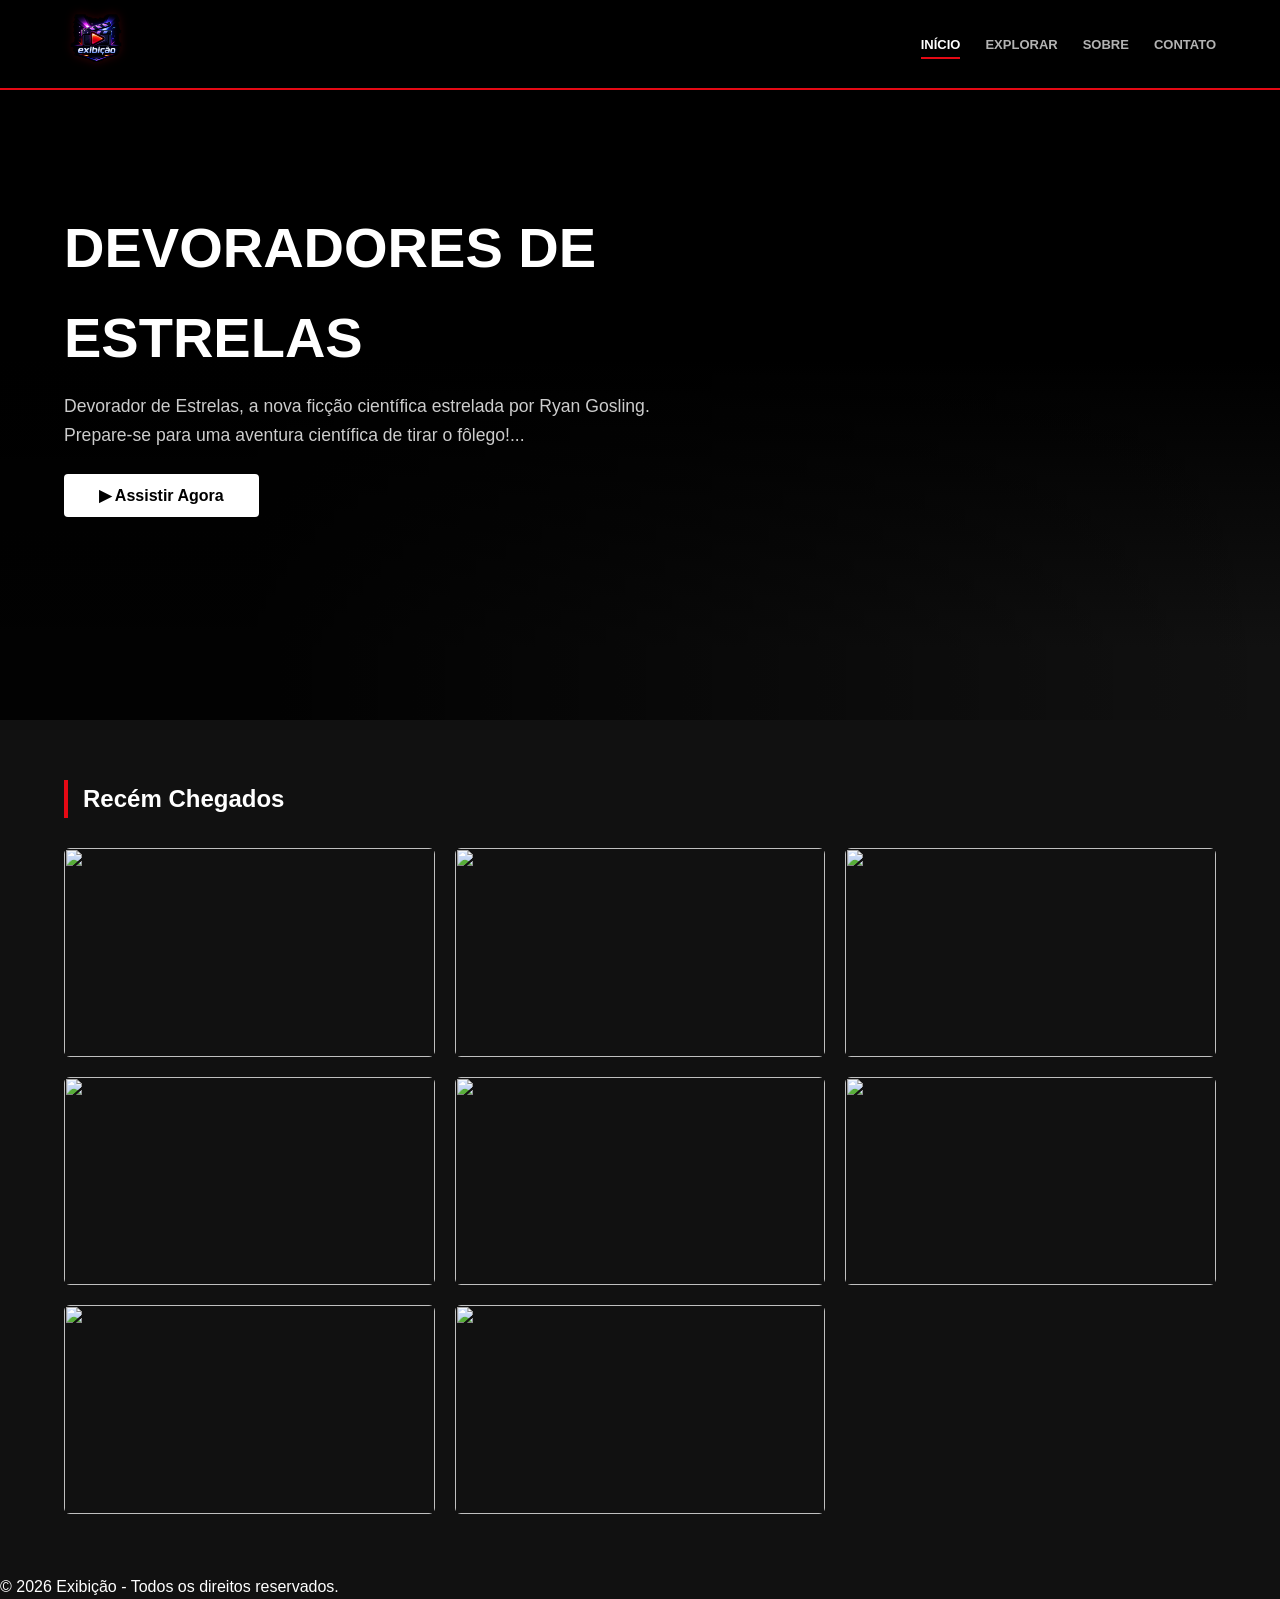
==== commit bec235aa: "Adicionando sistema de dados e páginas de explorar e filmes" ====
--- a/index.html
+++ b/index.html
@@ -1,19 +1,9 @@
 <!DOCTYPE html>
 <html lang="pt-br">
 <head>
-    <script async src="https://www.googletagmanager.com/gtag/js?id=G-B7W3XF7PBZ"></script>
-    <script>
-      window.dataLayer = window.dataLayer || [];
-      function gtag(){dataLayer.push(arguments);}
-      gtag('js', new Date());
-      gtag('config', 'G-B7W3XF7PBZ');
-    </script>
-    
     <meta charset="UTF-8">
     <meta name="viewport" content="width=device-width, initial-scale=1.0">
     <title>Exibição | Trailers e Lançamentos</title>
-    <link rel="icon" type="image/png" href="favicon.png">
-    
     <link rel="stylesheet" href="style.css">
 </head>
 <body>
@@ -24,10 +14,9 @@
             <img src="logo.png" alt="EXIBIÇÃO" class="logo-img">
         </a>
     </div>
-    
     <nav class="menu-abas">
         <ul>
-            <li><a href="index.html">Início</a></li>
+            <li><a href="index.html" class="active">Início</a></li>
             <li><a href="explorar.html">Explorar</a></li>
             <li><a href="sobre.html">Sobre</a></li>
             <li><a href="contato.html">Contato</a></li>
@@ -35,104 +24,104 @@
     </nav>
 </header>
 
-<div class="hero-carousel">
-    <div id="carousel-inner"></div>
-    <div class="carousel-controls">
-        </div>
-</div>
+<main id="hero-banner">
+    <div style="height: 80vh; display: flex; align-items: center; justify-content: center; background: #000; color: #333;">
+        Carregando destaque...
+    </div>
+</main>
 
-<div class="container">
-    <h2 style="margin-bottom: 30px; border-left: 4px solid var(--primary); padding-left: 15px;">Explorar Catálogo</h2>
-    <div class="video-grid" id="main-grid"></div>
-</div>
-
-<div id="videoModal">
-    <div style="position: relative; width: 90%; max-width: 900px;">
-        <button onclick="fecharVideo()" style="position: absolute; top: -40px; right: 0; background: none; border: none; color: white; font-size: 18px; cursor: pointer;">✕ FECHAR</button>
-        <div id="videoPlayer"></div>
+<div class="container" style="padding: 60px 5%;">
+    <h2 style="margin-bottom: 30px; border-left: 4px solid var(--primary); padding-left: 15px; color: white;">
+        Recém Chegados
+    </h2>
+    <div class="movie-grid-thumbs" id="main-grid">
+        <p style="color: gray;">Carregando catálogo...</p>
     </div>
 </div>
 
 <footer>
     <p>&copy; 2026 Exibição - Todos os direitos reservados.</p>
-    <div class="footer-links">
-        <a href="privacidade.html">Privacidade</a>
-        <span>|</span>
-        <a href="termos.html">Termos de Uso</a>
-    </div>
 </footer>
 
+<script src="dados.js"></script>
+
 <script>
-    // AQUI VOCÊ MANTÉM A SUA LISTA DE TRAILERS IGUAL ESTAVA
-    const trailers = [
-        {
-            titulo: "Pânico 7 | Paramount Pictures Brasil",
-            idVideo: "Eqcv6iNuE9I", 
-            dataPublicacao: "2026-02-24",
-            sinopse: "Cada facada nos trouxe até aqui. 🔪 Assista ao trailer final de #Pânico7 e se prepare para gritar nos cinemas em 26 de fevereiro!"
-        },
-        // ... adicione os outros aqui ...
-    ];
+    // Função para verificar se os dados carregaram
+    function inicializarHome() {
+        const grid = document.getElementById('main-grid');
+        
+        // TESTE: Se a variável 'trailers' não existir, avisa o erro
+        if (typeof trailers === 'undefined') {
+            console.error("Erro: O arquivo dados.js não foi carregado corretamente.");
+            if(grid) grid.innerHTML = "<p style='color: red;'>Erro: Arquivo 'dados.js' não encontrado ou com erro de sintaxe.</p>";
+            return;
+        }
 
-    let slideAtual = 0;
+        configurarBanner();
+        carregarCards();
+    }
 
-    window.ativarVideo = function(id) {
-        const modal = document.getElementById('videoModal');
-        const player = document.getElementById('videoPlayer');
-        player.innerHTML = `<div style="position: relative; padding-bottom: 56.25%; height: 0;"><iframe style="position: absolute; top: 0; left: 0; width: 100%; height: 100%;" src="https://www.youtube.com/embed/${id}?autoplay=1" frameborder="0" allowfullscreen></iframe></div>`;
-        modal.style.display = 'flex';
-        document.body.style.overflow = 'hidden';
+    window.irParaFilme = function(id) {
+        window.location.href = `filme.html?id=${id}`;
     };
 
-    window.fecharVideo = function() {
-        document.getElementById('videoModal').style.display = 'none';
-        document.getElementById('videoPlayer').innerHTML = "";
-        document.body.style.overflow = 'auto';
+    function configurarBanner() {
+    const hero = document.getElementById('hero-banner');
+    const listaOrdenada = [...trailers].sort((a, b) => new Date(b.dataPublicacao) - new Date(a.dataPublicacao));
+    const filme = listaOrdenada[0];
+
+    const imgHD = `https://img.youtube.com/vi/${filme.idVideo}/maxresdefault.jpg`;
+    const imgReserva = `https://img.youtube.com/vi/${filme.idVideo}/hqdefault.jpg`;
+
+    // Criamos o HTML base com a imagem reserva primeiro para não ficar preto
+    hero.innerHTML = `
+        <div class="slide active" id="banner-dinamico" style="background-image: url('${imgReserva}'); background-size: cover; background-position: center; height: 80vh; position: relative;">
+            <div class="hero-overlay" style="position: absolute; inset: 0; background: linear-gradient(90deg, rgba(0,0,0,0.9) 20%, transparent 100%), linear-gradient(0deg, var(--bg) 10%, transparent 50%);"></div>
+            <div class="hero-content" style="position: relative; z-index: 2; padding: 180px 5%;">
+                <h1 style="font-size: clamp(2rem, 5vw, 3.5rem); color: white; margin-bottom: 10px;">${filme.titulo}</h1>
+                <p style="color: #ccc; max-width: 600px; margin-bottom: 25px; font-size: 1.1rem;">${filme.sinopse.substring(0, 160)}...</p>
+                <button class="btn-play" onclick="irParaFilme('${filme.idVideo}')" style="padding: 12px 35px; background: white; border: none; font-weight: bold; cursor: pointer; border-radius: 4px; font-size: 1rem;">▶ Assistir Agora</button>
+            </div>
+        </div>
+    `;
+
+    // TESTE DE ALTA RESOLUÇÃO:
+    // O YouTube envia uma imagem de 120px de largura quando o HD não existe.
+    const imgTest = new Image();
+    imgTest.src = imgHD;
+    imgTest.onload = function() {
+        if (this.width > 120) {
+            // Se a imagem for grande, ela é HD de verdade! Vamos aplicar.
+            document.getElementById('banner-dinamico').style.backgroundImage = `url('${imgHD}')`;
+        }
     };
+}
 
-    function mudarSlide(direcao) {
-        const slides = document.querySelectorAll('.slide');
-        if (slides.length === 0) return;
-        slides[slideAtual].classList.remove('active');
-        slideAtual = (slideAtual + direcao + slides.length) % slides.length;
-        slides[slideAtual].classList.add('active');
-    }
+    function carregarCards() {
+        const grid = document.getElementById('main-grid');
+        grid.innerHTML = ""; // Limpa o "Carregando..."
+        
+        const recentes = [...trailers]
+            .sort((a, b) => new Date(b.dataPublicacao) - new Date(a.dataPublicacao))
+            .slice(0, 8);
 
-    function configurarCarrossel() {
-        trailers.sort((a, b) => new Date(b.dataPublicacao) - new Date(a.dataPublicacao));
-        const container = document.getElementById('carousel-inner');
-        const destaques = trailers.slice(0, 3);
-        container.innerHTML = destaques.map((filme, index) => `
-            <div class="slide ${index === 0 ? 'active' : ''}" style="background-image: url('https://img.youtube.com/vi/${filme.idVideo}/maxresdefault.jpg')">
-                <div class="hero-overlay"></div>
-                <div class="hero-content">
-                    <h1>${filme.titulo}</h1>
-                    <p>${filme.sinopse.substring(0, 150)}...</p>
-                    <button onclick="ativarVideo('${filme.idVideo}')" style="background: var(--primary); color: white; border: none; padding: 12px 25px; cursor: pointer; font-weight: bold; border-radius: 4px;">▶ ASSISTIR AGORA</button>
+        recentes.forEach(filme => {
+            const card = document.createElement('div');
+            card.className = 'movie-thumb-card';
+            card.onclick = () => irParaFilme(filme.idVideo);
+            card.innerHTML = `
+                <img src="https://img.youtube.com/vi/${filme.idVideo}/hqdefault.jpg" style="width: 100%;">
+                <div class="thumb-overlay">
+                    <h3>${filme.titulo}</h3>
                 </div>
-            </div>
-        `).join('');
-        setInterval(() => mudarSlide(1), 5000);
-    }
-
-    function carregarTrailers() {
-        const grid = document.getElementById('main-grid');
-        trailers.forEach(filme => {
-            const card = document.createElement('div');
-            card.className = 'video-card';
-            card.onclick = () => ativarVideo(filme.idVideo);
-            card.innerHTML = `
-                <div class="video-container" style="background-image: url('https://img.youtube.com/vi/${filme.idVideo}/mqdefault.jpg');"></div>
-                <div style="padding: 15px;"><h3>${filme.titulo}</h3></div>
             `;
             grid.appendChild(card);
         });
     }
 
-    window.onload = () => {
-        configurarCarrossel();
-        carregarTrailers();
-    };
+    // Tenta rodar assim que carregar
+    window.onload = inicializarHome;
 </script>
+
 </body>
 </html>
--- a/style.css
+++ b/style.css
@@ -1,198 +1,272 @@
+/* =========================================
+   1. VARIÁVEIS E SETUP
+   ========================================= */
 :root {
     --primary: #e50914;
     --bg: #111;
     --card-bg: #1f1f1f;
     --text: #ffffff;
     --text-dim: #b3b3b3;
+    --branco: #ffffff;
+    --preto: #000000;
+}
+
+* {
+    box-sizing: border-box;
+    margin: 0;
+    padding: 0;
 }
 
 body {
-    font-family: 'Segoe UI', Roboto, Arial, sans-serif;
+    font-family: 'Segoe UI', Roboto, Helvetica, Arial, sans-serif;
     background-color: var(--bg);
     color: var(--text);
-    margin: 0;
     line-height: 1.6;
     overflow-x: hidden;
 }
 
-/* HEADER CONFIGURADO */
-/* HEADER - AJUSTE DE ALTURA */
+/* =========================================
+   2. HEADER (FIXO)
+   ========================================= */
 header {
-    background: #000;
+    background: var(--preto);
     padding: 0 5%;
     display: flex;
     justify-content: space-between;
     align-items: center;
     border-bottom: 2px solid var(--primary);
-    position: sticky;
+    position: fixed; /* Mudei para fixed para garantir que fique sempre no topo */
     top: 0;
+    width: 100%;
     z-index: 1000;
-    height: 90px; /* Altura fixa do header */
-}
-
-.logo-container {
-    height: 100%;
-    display: flex;
-    align-items: center;
-    overflow: visible; /* Permite que o brilho do logo apareça se necessário */
+    height: 90px;
 }
 
 .logo-img {
-    /* Ajustamos a altura para que ele ocupe bem o espaço sem vazar */
-    height: 75px; 
+    height: 65px; 
     width: auto;
-    display: block;
-    
-    /* Removemos o scale(1.5) fixo que estava fazendo vazar */
-    transform: scale(1); 
     transition: transform 0.3s ease, filter 0.3s ease;
-    
-    /* O brilho que dá o destaque premium */
     filter: drop-shadow(0 0 5px rgba(229, 9, 20, 0.2));
 }
 
-/* EFEITO AO PASSAR O MOUSE (HOVER) */
 .logo-img:hover {
-    /* Agora ele cresce levemente em vez de encolher */
-    transform: scale(1.05); 
+    transform: scale(1.05);
     filter: drop-shadow(0 0 12px rgba(229, 9, 20, 0.6));
 }
 
-/* MENU DE ABAS */
 .menu-abas ul {
     list-style: none;
     display: flex;
-    gap: 20px;
-    margin: 0;
-    padding: 0;
+    gap: 25px;
 }
 
 .menu-abas a {
-    color: var(--text);
+    color: var(--text-dim);
     text-decoration: none;
     font-weight: bold;
     font-size: 13px;
     text-transform: uppercase;
     transition: 0.3s;
-}
-
-.menu-abas a:hover {
-    color: var(--primary);
-}
-
-/* HERO CARROSSEL */
-.hero-carousel {
-    width: 100%;
-    height: 65vh;
+    padding-bottom: 5px;
+}
+
+.menu-abas a:hover, .menu-abas a.active {
+    color: var(--branco);
+}
+
+.menu-abas a.active {
+    border-bottom: 2px solid var(--primary);
+}
+
+/* =========================================
+   3. BANNER PRINCIPAL (HERO)
+   ========================================= */
+#hero-banner {
+    width: 100%;
+    height: 80vh;
     position: relative;
-    overflow: hidden;
-    background-color: #000;
+    background-color: var(--preto);
 }
 
 .slide {
-    position: absolute;
-    top: 0; left: 0;
-    width: 100%; height: 100%;
-    opacity: 0;
-    transition: opacity 0.8s ease-in-out;
+    width: 100%;
+    height: 100%;
     background-size: cover;
     background-position: center;
     display: flex;
     align-items: center;
 }
 
-.slide.active { opacity: 1; z-index: 2; }
-
 .hero-overlay {
     position: absolute;
-    top: 0; left: 0; width: 100%; height: 100%;
-    background: linear-gradient(90deg, rgba(0,0,0,0.9) 30%, transparent 100%);
+    inset: 0;
+    background: linear-gradient(90deg, rgba(0,0,0,0.9) 20%, transparent 100%),
+                linear-gradient(0deg, var(--bg) 0%, transparent 50%);
 }
 
 .hero-content {
     position: relative;
     z-index: 3;
     padding: 0 5%;
-    max-width: 700px;
-}
-
-.hero-content h1 { font-size: 3rem; margin: 10px 0; }
-
-/* GRID DE VÍDEOS */
-.container { padding: 3rem 5%; max-width: 1400px; margin: auto; }
-
-.video-grid {
+    max-width: 800px;
+}
+
+.hero-content h1 {
+    font-size: clamp(2rem, 5vw, 3.5rem);
+    margin-bottom: 15px;
+    text-transform: uppercase;
+}
+
+.hero-content p {
+    font-size: 1.1rem;
+    color: var(--text-dim);
+    margin-bottom: 25px;
+}
+
+.banner-acoes {
+    display: flex;
+    gap: 15px;
+}
+
+.btn-play, .btn-info {
+    padding: 12px 30px;
+    font-size: 1rem;
+    font-weight: bold;
+    border-radius: 4px;
+    cursor: pointer;
+    border: none;
+    transition: 0.3s;
+}
+
+.btn-play {
+    background-color: var(--branco);
+    color: var(--preto);
+}
+
+.btn-play:hover {
+    background-color: var(--text-dim);
+    transform: scale(1.05);
+}
+
+.btn-info {
+    background-color: rgba(109, 109, 110, 0.7);
+    color: var(--branco);
+}
+
+.btn-info:hover {
+    background-color: rgba(109, 109, 110, 0.4);
+}
+
+/* =========================================
+   4. MOVIE THUMBS (PÁGINA EXPLORAR)
+   ========================================= */
+.container-explorar {
+    padding: 120px 5% 40px; 
+    max-width: 1600px;
+    margin: auto;
+}
+
+.secao-titulo h1 {
+    font-size: 2.2rem;
+    margin-bottom: 20px;
+    color: var(--branco);
+}
+
+.categorias-tags {
+    display: flex;
+    gap: 12px;
+    overflow-x: auto;
+    padding-bottom: 15px;
+    scrollbar-width: none;
+}
+
+.tag {
+    background: rgba(255, 255, 255, 0.1);
+    padding: 8px 22px;
+    border-radius: 20px;
+    cursor: pointer;
+    font-size: 0.9rem;
+    white-space: nowrap;
+    transition: 0.3s;
+}
+
+.tag:hover, .tag.active {
+    background: var(--primary);
+}
+
+.movie-grid-thumbs {
     display: grid;
-    grid-template-columns: repeat(auto-fill, minmax(280px, 1fr));
+    grid-template-columns: repeat(auto-fill, minmax(300px, 1fr));
     gap: 20px;
-}
-
-.video-card {
-    background: var(--card-bg);
-    border-radius: 8px;
+    margin-top: 20px;
+}
+
+.movie-thumb-card {
+    position: relative;
+    border-radius: 6px;
     overflow: hidden;
-    transition: 0.3s;
     cursor: pointer;
-}
-
-.video-card:hover { transform: scale(1.03); }
-
-.video-container {
-    position: relative;
-    padding-bottom: 56.25%;
-    background-size: cover;
-}
-
-/* MODAL */
-#videoModal {
-    display: none;
-    position: fixed;
-    top: 0; left: 0; width: 100%; height: 100%;
-    background: rgba(0,0,0,0.95);
-    z-index: 10000;
-    align-items: center;
-    justify-content: center;
-}
-
-/* RODAPÉ - RECUPERANDO O ESPAÇAMENTO E ALINHAMENTO */
-/* RODAPÉ CENTRALIZADO E LIMPO */
-footer {
-    padding: 60px 5%; 
-    background: #000;
-    text-align: center; /* Centraliza todo o conteúdo */
-    color: #666;
-    font-size: 0.85rem;
-    border-top: 1px solid #1a1a1a;
-    margin-top: 50px;
-}
-
-footer p {
-    margin-bottom: 20px;
-    display: block;
-}
-
-.footer-links {
-    display: flex;
-    justify-content: center; /* Centraliza os links horizontalmente */
-    gap: 15px;
-    flex-wrap: wrap;
-}
-
-.footer-links a {
-    color: #666;
-    text-decoration: none;
-    transition: 0.3s;
-}
-
-.footer-links a:hover {
+    transition: transform 0.4s ease, box-shadow 0.4s ease, outline 0.2s ease;
+    aspect-ratio: 16 / 9;
+    outline: 2px solid transparent;
+}
+
+.movie-thumb-card img {
+    width: 100%;
+    height: 100%;
+    object-fit: cover;
+}
+
+/* Efeito Hover no Card */
+.movie-thumb-card:hover {
+    transform: scale(1.08);
+    z-index: 10;
+    box-shadow: 0 10px 25px rgba(0,0,0,0.8);
+    outline: 2px solid var(--primary);
+}
+
+/* Overlay de Informações */
+.thumb-overlay {
+    position: absolute;
+    inset: 0;
+    background: linear-gradient(0deg, rgba(0,0,0,0.9) 10%, transparent 70%);
+    display: flex;
+    flex-direction: column;
+    justify-content: flex-end;
+    padding: 20px;
+    opacity: 0;
+    transition: opacity 0.3s ease;
+}
+
+.movie-thumb-card:hover .thumb-overlay {
+    opacity: 1;
+}
+
+.thumb-overlay h3 {
+    font-size: 0.95rem;
+    font-weight: bold;
+    color: var(--branco);
+    transform: translateY(10px);
+    transition: transform 0.3s ease;
+}
+
+.movie-thumb-card:hover .thumb-overlay h3 {
+    transform: translateY(0);
+}
+
+/* Indicador de "Ver detalhes" */
+.thumb-overlay::after {
+    content: "Ver detalhes";
+    font-size: 0.7rem;
     color: var(--primary);
-}
-
-/* Divisor visual entre os links */
-.footer-links span {
-    color: #333;
-}
-
-/* RESPONSIVO */
-@media (max-width: 768px) {
-    header {+    text-transform: uppercase;
+    letter-spacing: 1px;
+    margin-top: 5px;
+    font-weight: bold;
+    transform: translateY(10px);
+    transition: transform 0.3s ease 0.1s; /* Um pequeno atraso para charme */
+}
+
+.movie-thumb-card:hover .thumb-overlay::after {
+    transform: translateY(0);
+}
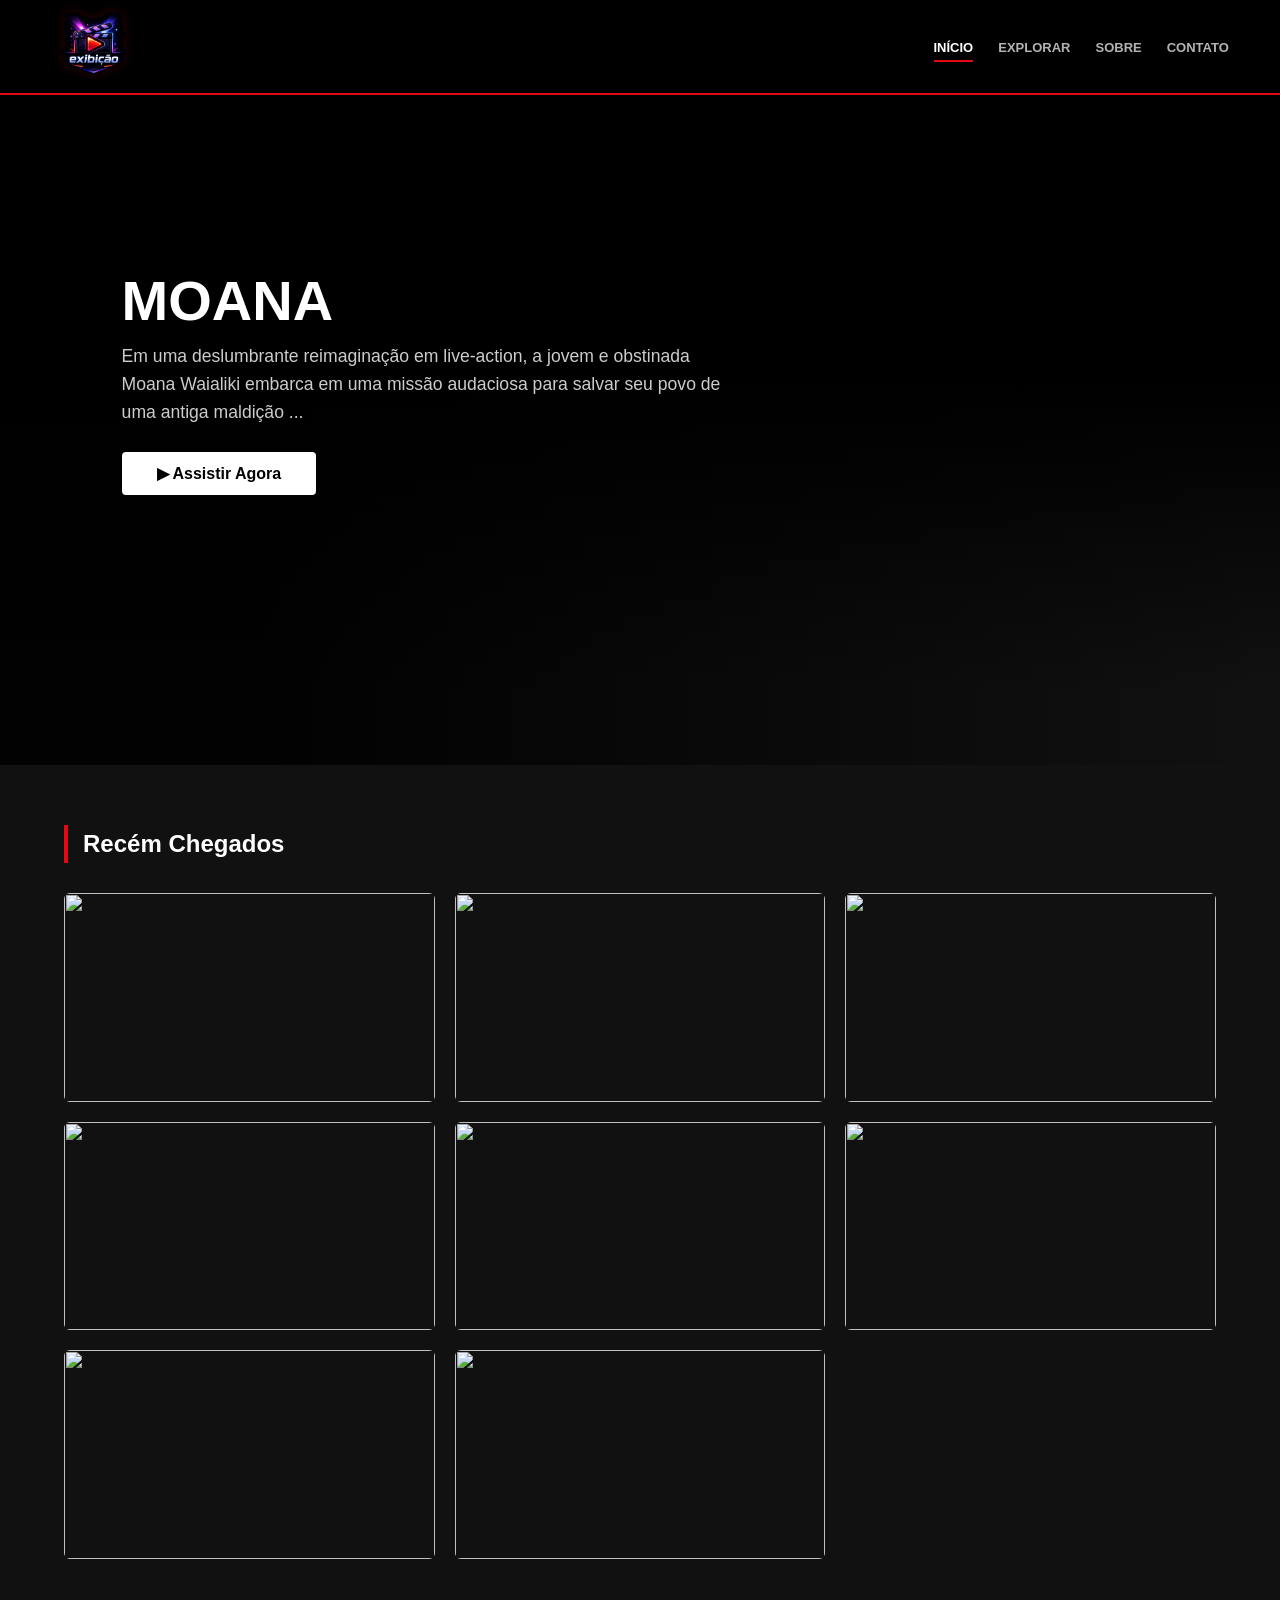
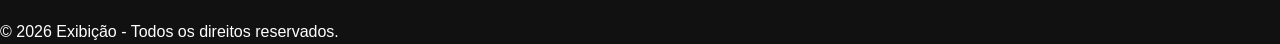
==== commit 7c140e28: "add caixa de comentarios e ADS" ====
--- a/index.html
+++ b/index.html
@@ -5,6 +5,10 @@
     <meta name="viewport" content="width=device-width, initial-scale=1.0">
     <title>Exibição | Trailers e Lançamentos</title>
     <link rel="stylesheet" href="style.css">
+
+    <script async src="https://pagead2.googlesyndication.com/pagead/js/adsbygoogle.js?client=ca-pub-9105383408775362"
+     crossorigin="anonymous"></script>
+
 </head>
 <body>
 
--- a/style.css
+++ b/style.css
@@ -30,27 +30,30 @@
    ========================================= */
 header {
     background: var(--preto);
-    padding: 0 5%;
+    padding: 0 4%; /* Reduzi levemente o padding lateral para dar amplitude */
     display: flex;
     justify-content: space-between;
     align-items: center;
     border-bottom: 2px solid var(--primary);
-    position: fixed; /* Mudei para fixed para garantir que fique sempre no topo */
+    position: fixed;
     top: 0;
     width: 100%;
     z-index: 1000;
-    height: 90px;
+    height: 95px; /* Aumentamos apenas 5px na altura total */
 }
 
 .logo-img {
-    height: 65px; 
+    height: 85px; /* Aumentamos de 65px para 85px - ela vai preencher quase todo o header */
     width: auto;
+    display: block;
     transition: transform 0.3s ease, filter 0.3s ease;
     filter: drop-shadow(0 0 5px rgba(229, 9, 20, 0.2));
+    /* Esse ajuste abaixo garante que ela não tenha margens internas invisíveis */
+    margin: 0; 
 }
 
 .logo-img:hover {
-    transform: scale(1.05);
+    transform: scale(1.08); /* Um zoom mais elegante */
     filter: drop-shadow(0 0 12px rgba(229, 9, 20, 0.6));
 }
 
@@ -83,44 +86,57 @@
    ========================================= */
 #hero-banner {
     width: 100%;
-    height: 80vh;
+    min-height: 85vh; /* Ocupa 85% da altura da tela no PC */
     position: relative;
     background-color: var(--preto);
+    display: flex;
+    align-items: center; /* Centraliza o conteúdo verticalmente */
+    overflow: hidden;
 }
 
 .slide {
     width: 100%;
-    height: 100%;
+    min-height: 85vh;
     background-size: cover;
     background-position: center;
     display: flex;
-    align-items: center;
+    align-items: center; 
+    padding: 0 5%;
+    position: relative;
 }
 
 .hero-overlay {
     position: absolute;
     inset: 0;
-    background: linear-gradient(90deg, rgba(0,0,0,0.9) 20%, transparent 100%),
-                linear-gradient(0deg, var(--bg) 0%, transparent 50%);
+    /* Gradiente lateral para legibilidade e inferior para mesclar com o site */
+    background: linear-gradient(90deg, rgba(0,0,0,0.8) 10%, transparent 100%),
+                linear-gradient(0deg, var(--bg) 0%, transparent 40%);
+    z-index: 1;
 }
 
 .hero-content {
+    max-width: 800px;
     position: relative;
-    z-index: 3;
-    padding: 0 5%;
-    max-width: 800px;
+    z-index: 10;
+    /* Retiramos o padding de 220px. O Flexbox do pai já centraliza o texto. */
+    padding-top: 60px; 
 }
 
 .hero-content h1 {
-    font-size: clamp(2rem, 5vw, 3.5rem);
+    /* Fonte fluida: Cresce no PC e diminui no Celular sozinha */
+    font-size: clamp(2rem, 5vw, 4rem); 
+    line-height: 1.1;
     margin-bottom: 15px;
     text-transform: uppercase;
+    font-weight: 800;
+    color: var(--branco);
 }
 
 .hero-content p {
-    font-size: 1.1rem;
+    font-size: clamp(1rem, 1.2vw, 1.2rem);
     color: var(--text-dim);
     margin-bottom: 25px;
+    max-width: 600px;
 }
 
 .banner-acoes {
@@ -155,6 +171,31 @@
 
 .btn-info:hover {
     background-color: rgba(109, 109, 110, 0.4);
+}
+
+/* --- AJUSTE ESPECÍFICO PARA CELULAR --- */
+@media screen and (max-width: 768px) {
+    #hero-banner, .slide {
+        min-height: 75vh; /* Banner um pouco menor no mobile */
+    }
+
+    .hero-content {
+        padding-top: 100px; /* Garante que o texto não suba na logo fixa */
+        text-align: left;
+    }
+
+    .hero-content h1 {
+        font-size: 1.8rem; /* Tamanho confortável para telas pequenas */
+    }
+    
+    .hero-content p {
+        font-size: 0.95rem;
+        /* Limita a sinopse no mobile para não ocupar a tela toda */
+        display: -webkit-box;
+        -webkit-line-clamp: 3;
+        -webkit-box-orient: vertical;
+        overflow: hidden;
+    }
 }
 
 /* =========================================
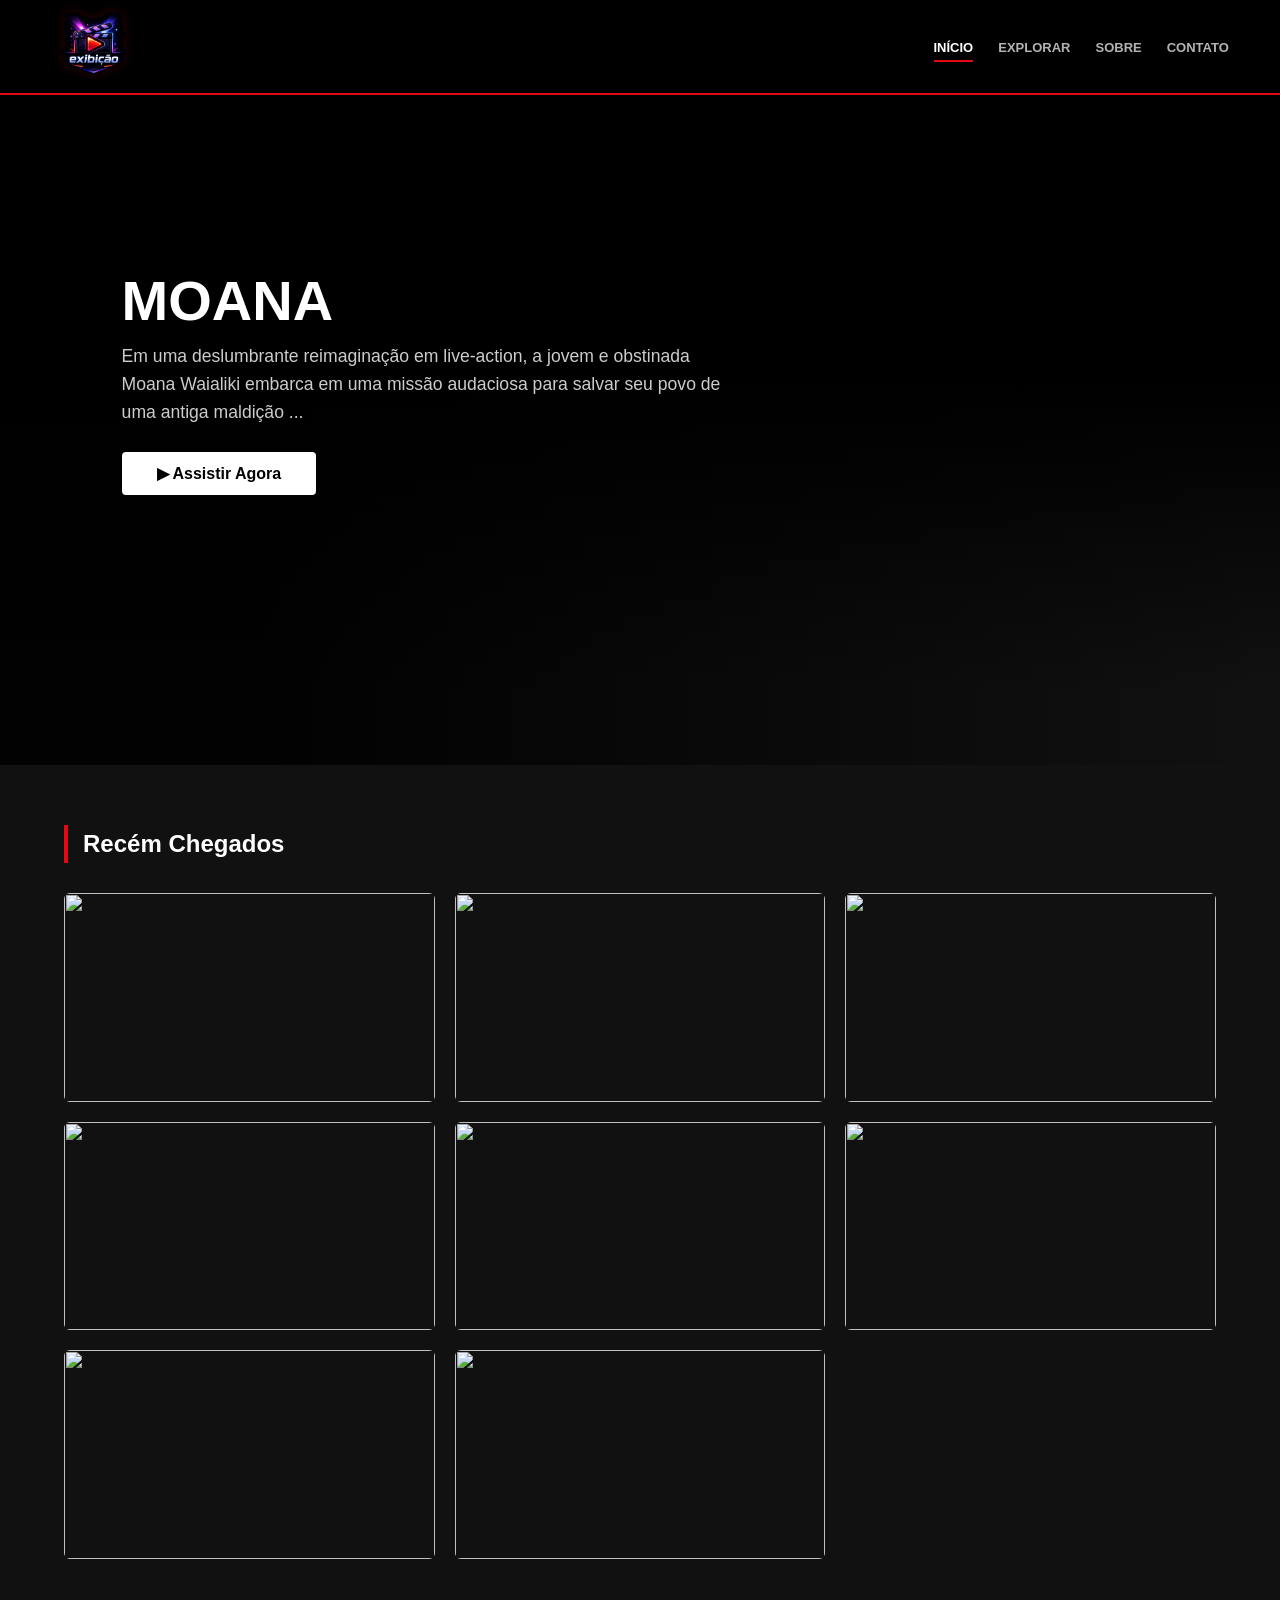
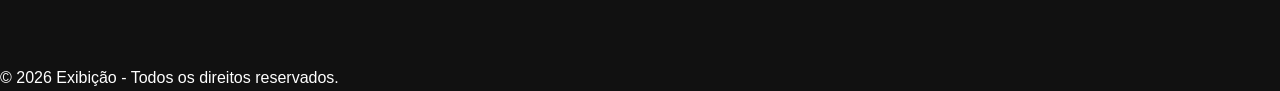
==== commit 50579b4c: "ajuste ads" ====
--- a/index.html
+++ b/index.html
@@ -34,6 +34,12 @@
     </div>
 </main>
 
+<main class="container-principal-exibicao">
+    
+    <aside class="coluna-ads lateral-esquerda">
+        <div class="placeholder-ad">ANÚNCIO</div>
+    </aside>
+
 <div class="container" style="padding: 60px 5%;">
     <h2 style="margin-bottom: 30px; border-left: 4px solid var(--primary); padding-left: 15px; color: white;">
         Recém Chegados
@@ -42,6 +48,12 @@
         <p style="color: gray;">Carregando catálogo...</p>
     </div>
 </div>
+
+<aside class="coluna-ads lateral-direita">
+        <div class="placeholder-ad">ANÚNCIO</div>
+    </aside>
+
+</main>
 
 <footer>
     <p>&copy; 2026 Exibição - Todos os direitos reservados.</p>
--- a/style.css
+++ b/style.css
@@ -310,4 +310,66 @@
 
 .movie-thumb-card:hover .thumb-overlay::after {
     transform: translateY(0);
+}
+
+/* =========================================
+   5. ESTRUTURA DE COLUNAS PARA ADS (GLOBAL)
+   ========================================= */
+
+/* O container pai agora não empurra o conteúdo */
+.container-principal-exibicao {
+    position: relative;
+    width: 100%;
+    min-height: 100vh;
+    display: block; /* Volta ao padrão para não esmagar os cards */
+}
+
+.coluna-ads {
+    display: none; /* Escondido por padrão (Celular/Tablet) */
+    width: 160px;
+    position: fixed; /* Fixa na tela para não sumir no scroll */
+    top: 150px;
+    z-index: 50; /* Garante que fique acima do fundo, mas abaixo de menus */
+}
+
+/* Posiciona cada uma nas extremidades da janela */
+.lateral-esquerda {
+    left: 20px;
+}
+
+.lateral-direita {
+    right: 20px;
+}
+
+.placeholder-ad {
+    background: #0a0a0a;
+    border: 1px dashed #333;
+    height: 600px;
+    display: flex;
+    align-items: center;
+    justify-content: center;
+    color: #444;
+    font-size: 11px;
+    font-family: sans-serif;
+    letter-spacing: 2px;
+}
+
+/* =========================================
+   6. REGRAS DE EXIBIÇÃO (RESPONSIVIDADE)
+   ========================================= */
+
+/* Só mostra as laterais em monitores muito grandes.
+   1650px garante que o anúncio não cubra o seu conteúdo de 1200px + respiros.
+*/
+@media (min-width: 1650px) {
+    .coluna-ads {
+        display: block;
+    }
+}
+
+/* Ajuste específico para a página de filme se o flex for necessário lá */
+.container-filme {
+    margin: 0 auto;
+    width: 100%;
+    max-width: 1100px;
 }
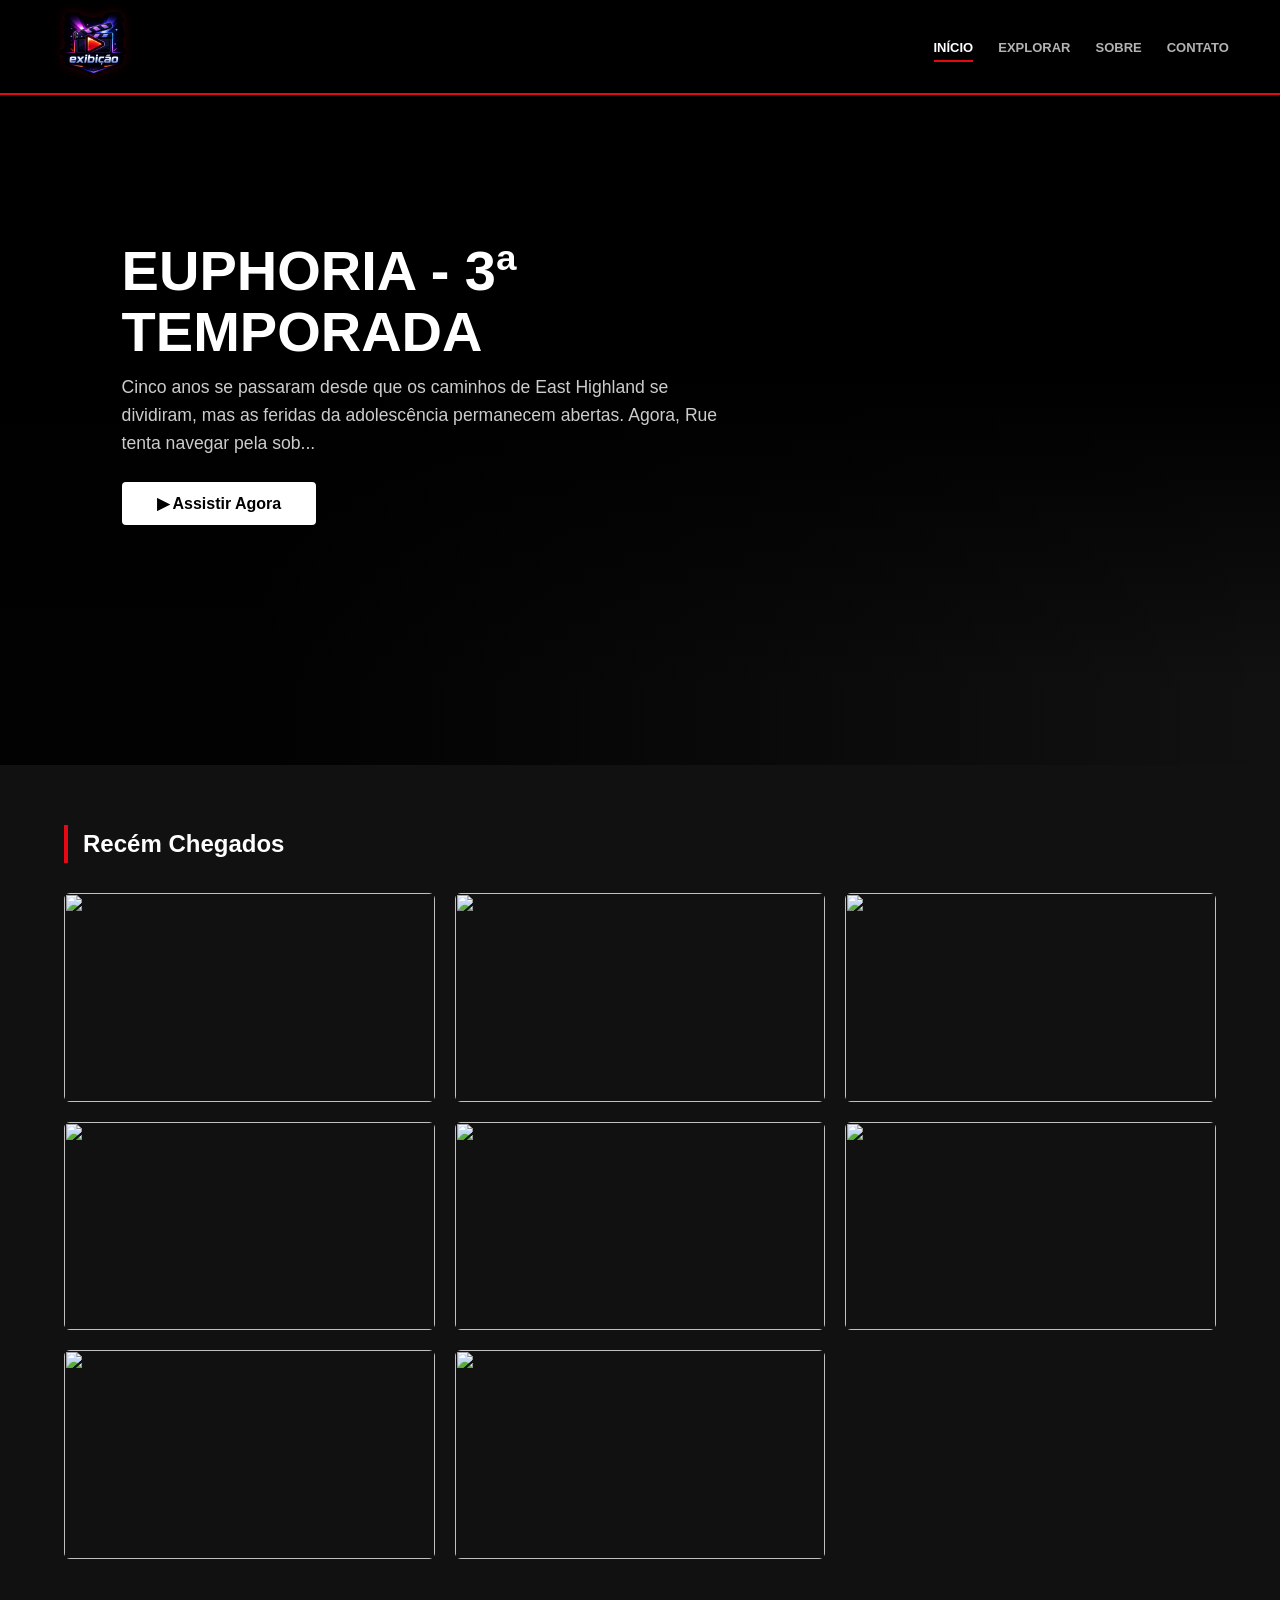
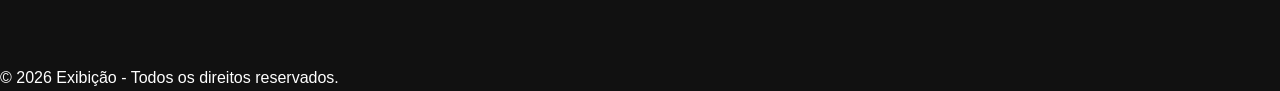
==== commit fe9e1764: "Adição codigo favicon no head" ====
--- a/index.html
+++ b/index.html
@@ -4,6 +4,8 @@
     <meta charset="UTF-8">
     <meta name="viewport" content="width=device-width, initial-scale=1.0">
     <title>Exibição | Trailers e Lançamentos</title>
+    <link rel="icon" href="https://www.exibicao.com.br/favicon.png" type="image/png">
+    <link rel="shortcut icon" href="favicon.ico" type="image/x-icon">
     <link rel="stylesheet" href="style.css">
 
     <script async src="https://pagead2.googlesyndication.com/pagead/js/adsbygoogle.js?client=ca-pub-9105383408775362"
